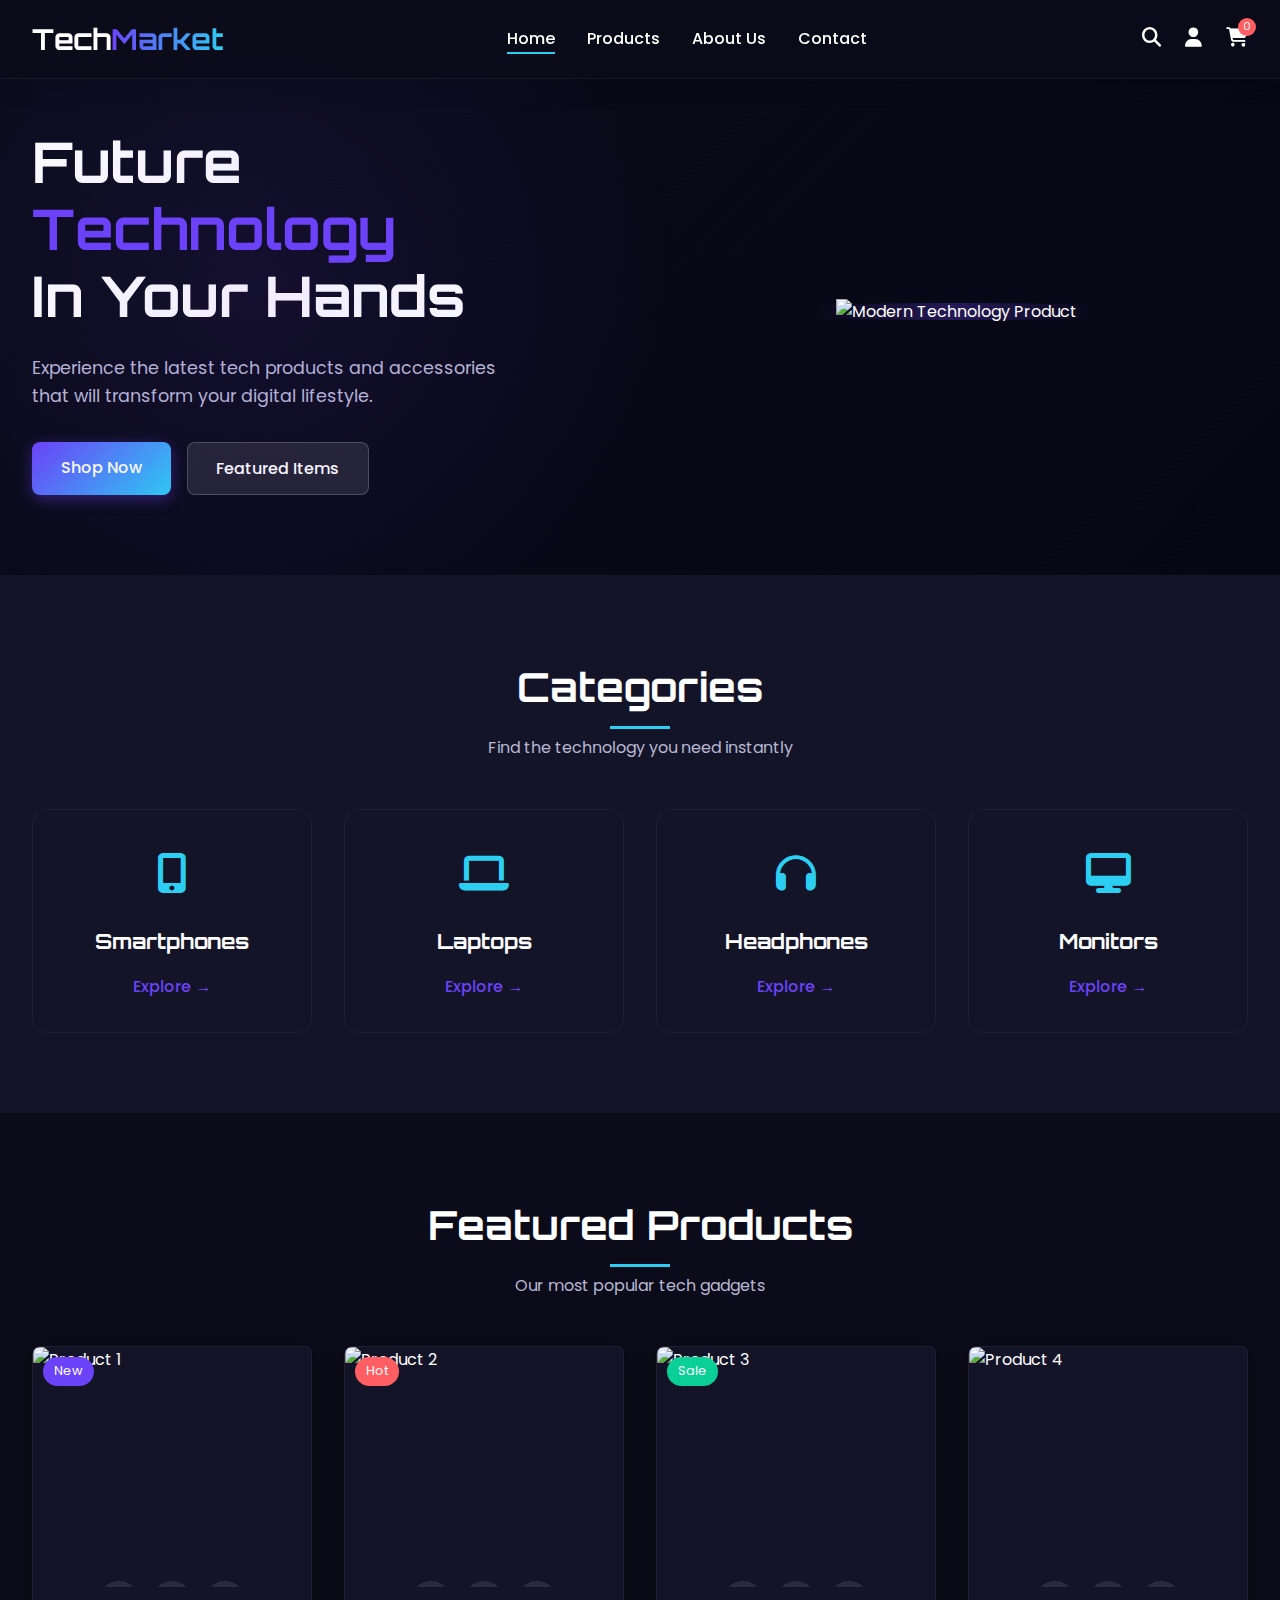
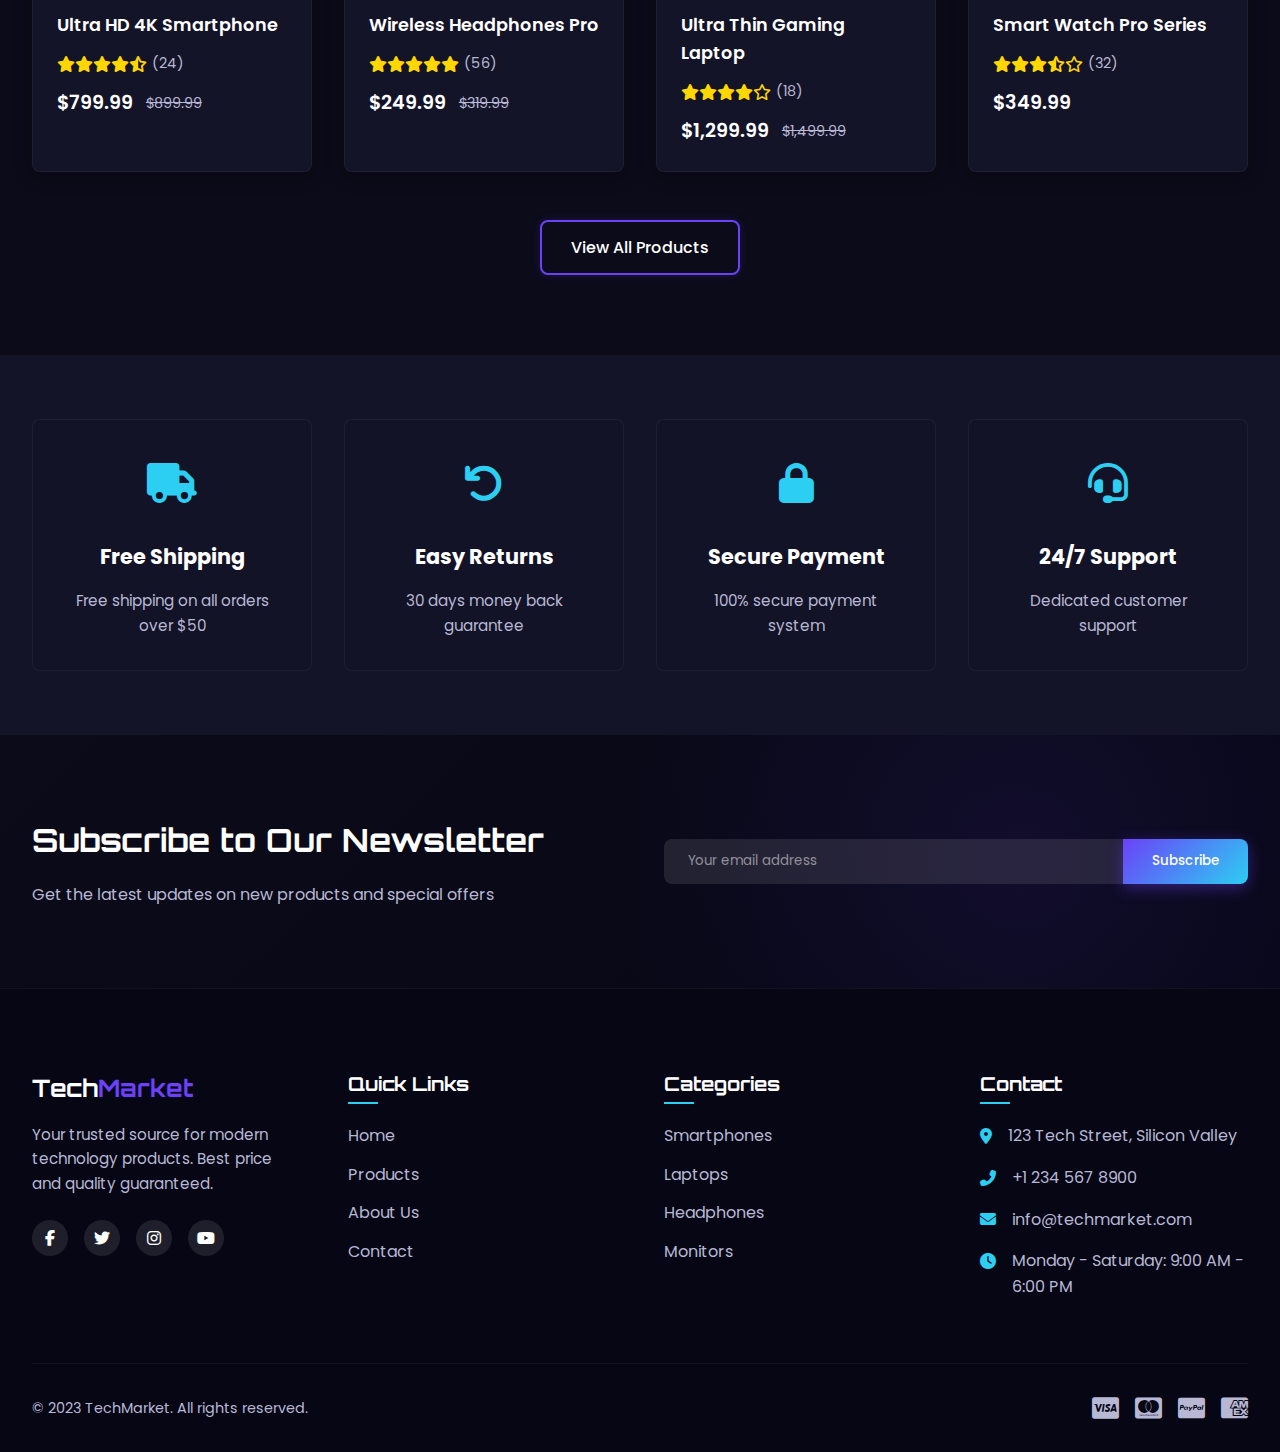
==== index.html @ dbf957cd "Initial commit" ====
<!DOCTYPE html>
<html lang="en">
<head>
    <meta charset="UTF-8">
    <meta name="viewport" content="width=device-width, initial-scale=1.0">
    <title>TechMarket - Modern Technology Shopping</title>
    <link rel="stylesheet" href="css/style.css">
    <link rel="stylesheet" href="css/responsive.css">
    <link rel="stylesheet" href="https://cdnjs.cloudflare.com/ajax/libs/font-awesome/6.4.0/css/all.min.css">
    <link rel="preconnect" href="https://fonts.googleapis.com">
    <link rel="preconnect" href="https://fonts.gstatic.com" crossorigin>
    <link href="https://fonts.googleapis.com/css2?family=Poppins:wght@300;400;500;600;700&family=Orbitron:wght@400;500;600;700&display=swap" rel="stylesheet">
</head>
<body>
    <!-- Overlay Navigation Menu -->
    <div id="overlay-nav" class="overlay-nav">
        <div class="overlay-content">
            <div class="close-btn" onclick="closeNav()">
                <i class="fas fa-times"></i>
            </div>
            <nav>
                <ul>
                    <li><a href="index.html" class="active">Home</a></li>
                    <li><a href="products.html">Products</a></li>
                    <li><a href="about.html">About Us</a></li>
                    <li><a href="contact.html">Contact</a></li>
                </ul>
            </nav>
        </div>
    </div>

    <!-- Header -->
    <header>
        <div class="container">
            <div class="header-wrapper">
                <div class="logo">
                    <a href="index.html">
                        <span class="logo-text">Tech<span class="highlight">Market</span></span>
                    </a>
                </div>
                
                <nav class="desktop-nav">
                    <ul>
                        <li><a href="index.html" class="active">Home</a></li>
                        <li><a href="products.html">Products</a></li>
                        <li><a href="about.html">About Us</a></li>
                        <li><a href="contact.html">Contact</a></li>
                    </ul>
                </nav>
                
                <div class="header-icons">
                    <div class="search-icon">
                        <i class="fas fa-search"></i>
                    </div>
                    <div class="user-icon">
                        <i class="fas fa-user"></i>
                    </div>
                    <div class="cart-icon">
                        <a href="cart.html">
                            <i class="fas fa-shopping-cart"></i>
                            <span class="cart-count">0</span>
                        </a>
                    </div>
                    <div class="menu-icon" onclick="openNav()">
                        <i class="fas fa-bars"></i>
                    </div>
                </div>
            </div>
        </div>
    </header>

    <!-- Hero Section -->
    <section class="hero">
        <div class="container">
            <div class="hero-content">
                <div class="hero-text">
                    <h1>Future <span class="highlight">Technology</span><br>In Your Hands</h1>
                    <p>Experience the latest tech products and accessories that will transform your digital lifestyle.</p>
                    <div class="hero-buttons">
                        <a href="products.html" class="btn btn-primary">Shop Now</a>
                        <a href="#featured" class="btn btn-secondary">Featured Items</a>
                    </div>
                </div>
                <div class="hero-image">
                    <div class="glow"></div>
                    <img src="images/hero-device.png" alt="Modern Technology Product">
                </div>
            </div>
        </div>
    </section>

    <!-- Categories Section -->
    <section class="categories">
        <div class="container">
            <div class="section-header">
                <h2>Categories</h2>
                <p>Find the technology you need instantly</p>
            </div>
            <div class="category-grid">
                <div class="category-card">
                    <div class="category-icon">
                        <i class="fas fa-mobile-alt"></i>
                    </div>
                    <h3>Smartphones</h3>
                    <a href="products.html?category=phones" class="category-link">Explore</a>
                </div>
                <div class="category-card">
                    <div class="category-icon">
                        <i class="fas fa-laptop"></i>
                    </div>
                    <h3>Laptops</h3>
                    <a href="products.html?category=laptops" class="category-link">Explore</a>
                </div>
                <div class="category-card">
                    <div class="category-icon">
                        <i class="fas fa-headphones"></i>
                    </div>
                    <h3>Headphones</h3>
                    <a href="products.html?category=headphones" class="category-link">Explore</a>
                </div>
                <div class="category-card">
                    <div class="category-icon">
                        <i class="fas fa-desktop"></i>
                    </div>
                    <h3>Monitors</h3>
                    <a href="products.html?category=monitors" class="category-link">Explore</a>
                </div>
            </div>
        </div>
    </section>

    <!-- Featured Products -->
    <section id="featured" class="featured-products">
        <div class="container">
            <div class="section-header">
                <h2>Featured Products</h2>
                <p>Our most popular tech gadgets</p>
            </div>
            <div class="product-grid">
                <div class="product-card">
                    <div class="product-badge">New</div>
                    <div class="product-image">
                        <img src="images/product1.jpg" alt="Product 1">
                        <div class="product-actions">
                            <button class="action-btn"><i class="fas fa-heart"></i></button>
                            <button class="action-btn"><i class="fas fa-shopping-cart"></i></button>
                            <button class="action-btn"><i class="fas fa-eye"></i></button>
                        </div>
                    </div>
                    <div class="product-info">
                        <h3 class="product-name">Ultra HD 4K Smartphone</h3>
                        <div class="product-rating">
                            <i class="fas fa-star"></i>
                            <i class="fas fa-star"></i>
                            <i class="fas fa-star"></i>
                            <i class="fas fa-star"></i>
                            <i class="fas fa-star-half-alt"></i>
                            <span>(24)</span>
                        </div>
                        <div class="product-price">
                            <span class="current-price">$799.99</span>
                            <span class="old-price">$899.99</span>
                        </div>
                    </div>
                </div>
                <div class="product-card">
                    <div class="product-badge hot">Hot</div>
                    <div class="product-image">
                        <img src="images/product2.jpg" alt="Product 2">
                        <div class="product-actions">
                            <button class="action-btn"><i class="fas fa-heart"></i></button>
                            <button class="action-btn"><i class="fas fa-shopping-cart"></i></button>
                            <button class="action-btn"><i class="fas fa-eye"></i></button>
                        </div>
                    </div>
                    <div class="product-info">
                        <h3 class="product-name">Wireless Headphones Pro</h3>
                        <div class="product-rating">
                            <i class="fas fa-star"></i>
                            <i class="fas fa-star"></i>
                            <i class="fas fa-star"></i>
                            <i class="fas fa-star"></i>
                            <i class="fas fa-star"></i>
                            <span>(56)</span>
                        </div>
                        <div class="product-price">
                            <span class="current-price">$249.99</span>
                            <span class="old-price">$319.99</span>
                        </div>
                    </div>
                </div>
                <div class="product-card">
                    <div class="product-badge sale">Sale</div>
                    <div class="product-image">
                        <img src="images/product3.jpg" alt="Product 3">
                        <div class="product-actions">
                            <button class="action-btn"><i class="fas fa-heart"></i></button>
                            <button class="action-btn"><i class="fas fa-shopping-cart"></i></button>
                            <button class="action-btn"><i class="fas fa-eye"></i></button>
                        </div>
                    </div>
                    <div class="product-info">
                        <h3 class="product-name">Ultra Thin Gaming Laptop</h3>
                        <div class="product-rating">
                            <i class="fas fa-star"></i>
                            <i class="fas fa-star"></i>
                            <i class="fas fa-star"></i>
                            <i class="fas fa-star"></i>
                            <i class="far fa-star"></i>
                            <span>(18)</span>
                        </div>
                        <div class="product-price">
                            <span class="current-price">$1,299.99</span>
                            <span class="old-price">$1,499.99</span>
                        </div>
                    </div>
                </div>
                <div class="product-card">
                    <div class="product-image">
                        <img src="images/product4.jpg" alt="Product 4">
                        <div class="product-actions">
                            <button class="action-btn"><i class="fas fa-heart"></i></button>
                            <button class="action-btn"><i class="fas fa-shopping-cart"></i></button>
                            <button class="action-btn"><i class="fas fa-eye"></i></button>
                        </div>
                    </div>
                    <div class="product-info">
                        <h3 class="product-name">Smart Watch Pro Series</h3>
                        <div class="product-rating">
                            <i class="fas fa-star"></i>
                            <i class="fas fa-star"></i>
                            <i class="fas fa-star"></i>
                            <i class="fas fa-star-half-alt"></i>
                            <i class="far fa-star"></i>
                            <span>(32)</span>
                        </div>
                        <div class="product-price">
                            <span class="current-price">$349.99</span>
                        </div>
                    </div>
                </div>
            </div>
            <div class="view-more">
                <a href="products.html" class="btn btn-outline">View All Products</a>
            </div>
        </div>
    </section>

    <!-- Features Section -->
    <section class="features">
        <div class="container">
            <div class="feature-grid">
                <div class="feature-card">
                    <div class="feature-icon">
                        <i class="fas fa-truck"></i>
                    </div>
                    <h3>Free Shipping</h3>
                    <p>Free shipping on all orders over $50</p>
                </div>
                <div class="feature-card">
                    <div class="feature-icon">
                        <i class="fas fa-undo"></i>
                    </div>
                    <h3>Easy Returns</h3>
                    <p>30 days money back guarantee</p>
                </div>
                <div class="feature-card">
                    <div class="feature-icon">
                        <i class="fas fa-lock"></i>
                    </div>
                    <h3>Secure Payment</h3>
                    <p>100% secure payment system</p>
                </div>
                <div class="feature-card">
                    <div class="feature-icon">
                        <i class="fas fa-headset"></i>
                    </div>
                    <h3>24/7 Support</h3>
                    <p>Dedicated customer support</p>
                </div>
            </div>
        </div>
    </section>

    <!-- Newsletter -->
    <section class="newsletter">
        <div class="container">
            <div class="newsletter-content">
                <div class="newsletter-text">
                    <h2>Subscribe to Our Newsletter</h2>
                    <p>Get the latest updates on new products and special offers</p>
                </div>
                <form class="newsletter-form">
                    <input type="email" placeholder="Your email address" required>
                    <button type="submit" class="btn btn-primary">Subscribe</button>
                </form>
            </div>
        </div>
    </section>

    <!-- Footer -->
    <footer>
        <div class="container">
            <div class="footer-content">
                <div class="footer-column">
                    <div class="footer-logo">
                        <span class="logo-text">Tech<span class="highlight">Market</span></span>
                    </div>
                    <p class="footer-desc">Your trusted source for modern technology products. Best price and quality guaranteed.</p>
                    <div class="social-links">
                        <a href="#" class="social-link"><i class="fab fa-facebook-f"></i></a>
                        <a href="#" class="social-link"><i class="fab fa-twitter"></i></a>
                        <a href="#" class="social-link"><i class="fab fa-instagram"></i></a>
                        <a href="#" class="social-link"><i class="fab fa-youtube"></i></a>
                    </div>
                </div>
                <div class="footer-column">
                    <h3>Quick Links</h3>
                    <ul class="footer-links">
                        <li><a href="index.html">Home</a></li>
                        <li><a href="products.html">Products</a></li>
                        <li><a href="about.html">About Us</a></li>
                        <li><a href="contact.html">Contact</a></li>
                    </ul>
                </div>
                <div class="footer-column">
                    <h3>Categories</h3>
                    <ul class="footer-links">
                        <li><a href="products.html?category=phones">Smartphones</a></li>
                        <li><a href="products.html?category=laptops">Laptops</a></li>
                        <li><a href="products.html?category=headphones">Headphones</a></li>
                        <li><a href="products.html?category=monitors">Monitors</a></li>
                    </ul>
                </div>
                <div class="footer-column">
                    <h3>Contact</h3>
                    <ul class="contact-info">
                        <li><i class="fas fa-map-marker-alt"></i> 123 Tech Street, Silicon Valley</li>
                        <li><i class="fas fa-phone-alt"></i> +1 234 567 8900</li>
                        <li><i class="fas fa-envelope"></i> info@techmarket.com</li>
                        <li><i class="fas fa-clock"></i> Monday - Saturday: 9:00 AM - 6:00 PM</li>
                    </ul>
                </div>
            </div>
            <div class="footer-bottom">
                <p>&copy; 2023 TechMarket. All rights reserved.</p>
                <div class="payment-methods">
                    <i class="fab fa-cc-visa"></i>
                    <i class="fab fa-cc-mastercard"></i>
                    <i class="fab fa-cc-paypal"></i>
                    <i class="fab fa-cc-amex"></i>
                </div>
            </div>
        </div>
    </footer>

    <script src="js/main.js"></script>
</body>
</html>
---- css/style.css ----
/* Base Styles */
:root {
    --primary-color: #6b42f8;
    --secondary-color: #2ccef2;
    --accent-color: #ff5e62;
    --text-color: #ffffff;
    --text-color-dark: #333333;
    --bg-dark: #0b0b19;
    --bg-darker: #060614;
    --bg-light: #141428;
    --box-shadow: 0 8px 30px rgba(0, 0, 0, 0.3);
    --transition: all 0.3s ease;
    --border-radius: 8px;
    --border-radius-lg: 16px;
    --glow-effect: 0 0 15px rgba(108, 66, 248, 0.5);
}

* {
    margin: 0;
    padding: 0;
    box-sizing: border-box;
}

body {
    font-family: 'Poppins', sans-serif;
    background-color: var(--bg-dark);
    color: var(--text-color);
    line-height: 1.6;
    overflow-x: hidden;
}

a {
    text-decoration: none;
    color: var(--text-color);
    transition: var(--transition);
}

ul {
    list-style: none;
}

.container {
    width: 100%;
    max-width: 1300px;
    margin: 0 auto;
    padding: 0 2rem;
}

.highlight {
    color: var(--primary-color);
}

/* Header Styles */
header {
    position: fixed;
    top: 0;
    left: 0;
    width: 100%;
    z-index: 1000;
    background: rgba(11, 11, 25, 0.8);
    /* backdrop-filter can cause issues in some browsers */
    /* backdrop-filter: blur(10px); */
    box-shadow: 0 4px 30px rgba(0, 0, 0, 0.1);
    border-bottom: 1px solid rgba(255, 255, 255, 0.05);
    padding: 1rem 0;
}

.header-wrapper {
    display: flex;
    justify-content: space-between;
    align-items: center;
}

.logo {
    font-size: 1.8rem;
    font-weight: 700;
    font-family: 'Orbitron', sans-serif;
}

.logo a {
    color: var(--text-color);
}

.logo .highlight {
    /* Fallback for browsers that don't support gradients */
    color: var(--primary-color);
}

/* Apply gradient for modern browsers */
@supports (background-clip: text) or (-webkit-background-clip: text) {
    .logo .highlight {
        background: linear-gradient(to right, var(--primary-color), var(--secondary-color));
        -webkit-background-clip: text;
        background-clip: text;
        -webkit-text-fill-color: transparent;
        color: transparent;
    }
}

.desktop-nav ul {
    display: flex;
}

.desktop-nav ul li {
    margin-left: 2rem;
}

.desktop-nav ul li a {
    position: relative;
    font-weight: 500;
}

.desktop-nav ul li a::after {
    content: '';
    position: absolute;
    width: 0;
    height: 2px;
    background: var(--secondary-color);
    bottom: -4px;
    left: 0;
    transition: var(--transition);
}

.desktop-nav ul li a:hover::after,
.desktop-nav ul li a.active::after {
    width: 100%;
}

.header-icons {
    display: flex;
    align-items: center;
}

.header-icons > div {
    margin-left: 1.5rem;
    cursor: pointer;
    position: relative;
}

.header-icons i {
    font-size: 1.2rem;
    transition: var(--transition);
}

.header-icons i:hover {
    color: var(--secondary-color);
}

.cart-count {
    position: absolute;
    top: -8px;
    right: -8px;
    background: var(--accent-color);
    color: white;
    font-size: 0.7rem;
    width: 18px;
    height: 18px;
    border-radius: 50%;
    display: flex;
    align-items: center;
    justify-content: center;
}

.menu-icon {
    display: none;
}

/* Overlay Navigation */
.overlay-nav {
    height: 0;
    width: 100%;
    position: fixed;
    z-index: 2000;
    top: 0;
    left: 0;
    background-color: rgba(6, 6, 20, 0.98);
    overflow-y: hidden;
    transition: 0.5s;
}

.overlay-content {
    position: relative;
    width: 100%;
    height: 100%;
    display: flex;
    align-items: center;
    justify-content: center;
}

.overlay-nav nav ul {
    text-align: center;
}

.overlay-nav nav ul li {
    margin: 1.5rem 0;
}

.overlay-nav nav ul li a {
    font-size: 1.8rem;
    font-weight: 500;
    padding: 0.5rem 1rem;
    border-radius: var(--border-radius);
    transition: var(--transition);
}

.overlay-nav nav ul li a:hover,
.overlay-nav nav ul li a.active {
    background: rgba(108, 66, 248, 0.1);
    color: var(--secondary-color);
}

.close-btn {
    position: absolute;
    top: 2rem;
    right: 2rem;
    font-size: 2rem;
    cursor: pointer;
}

/* Buttons */
.btn {
    display: inline-block;
    padding: 0.8rem 1.8rem;
    border-radius: var(--border-radius);
    font-weight: 500;
    text-align: center;
    cursor: pointer;
    transition: var(--transition);
    border: none;
    font-family: 'Poppins', sans-serif;
}

.btn-primary {
    background: linear-gradient(135deg, var(--primary-color), var(--secondary-color));
    color: var(--text-color);
    box-shadow: 0 4px 15px rgba(108, 66, 248, 0.4);
}

.btn-primary:hover {
    transform: translateY(-3px);
    box-shadow: 0 6px 20px rgba(108, 66, 248, 0.6);
}

.btn-secondary {
    background: rgba(255, 255, 255, 0.1);
    color: var(--text-color);
    border: 1px solid rgba(255, 255, 255, 0.2);
}

.btn-secondary:hover {
    background: rgba(255, 255, 255, 0.2);
}

/* Hero Section */
.hero {
    padding: 8rem 0 5rem;
    background: linear-gradient(135deg, var(--bg-dark), var(--bg-darker));
    position: relative;
    overflow: hidden;
}

.hero::before {
    content: '';
    position: absolute;
    top: 0;
    left: 0;
    width: 100%;
    height: 100%;
    background: radial-gradient(circle at 20% 50%, rgba(108, 66, 248, 0.1), transparent 40%);
}

.hero-content {
    display: flex;
    align-items: center;
    justify-content: space-between;
    gap: 3rem;
}

.hero-text {
    flex: 1;
}

.hero-text h1 {
    font-size: 3.5rem;
    margin-bottom: 1.5rem;
    font-weight: 700;
    line-height: 1.2;
    font-family: 'Orbitron', sans-serif;
}

.hero-text p {
    font-size: 1.1rem;
    color: #b8b8d4;
    margin-bottom: 2rem;
    max-width: 500px;
}

.hero-buttons {
    display: flex;
    gap: 1rem;
}

.hero-image {
    flex: 1;
    position: relative;
    display: flex;
    justify-content: center;
    align-items: center;
}

.glow {
    position: absolute;
    width: 70%;
    height: 70%;
    background: radial-gradient(circle, rgba(108, 66, 248, 0.3), transparent 70%);
    border-radius: 50%;
    z-index: 0;
}

.hero-image img {
    max-width: 90%;
    position: relative;
    z-index: 1;
    animation: float 4s ease-in-out infinite;
}

@keyframes float {
    0% {
        transform: translateY(0px);
    }
    50% {
        transform: translateY(-15px);
    }
    100% {
        transform: translateY(0px);
    }
}

/* Section Header */
.section-header {
    text-align: center;
    margin-bottom: 3rem;
}

.section-header h2 {
    font-size: 2.5rem;
    position: relative;
    display: inline-block;
    font-family: 'Orbitron', sans-serif;
}

.section-header h2::after {
    content: '';
    position: absolute;
    width: 60px;
    height: 3px;
    background: var(--secondary-color);
    bottom: -10px;
    left: 50%;
    transform: translateX(-50%);
}

.section-header p {
    color: #b8b8d4;
    margin-top: 1rem;
}

/* Categories Section */
.categories {
    padding: 5rem 0;
    background: var(--bg-light);
}

.category-grid {
    display: grid;
    grid-template-columns: repeat(auto-fit, minmax(250px, 1fr));
    gap: 2rem;
}

.category-card {
    background: rgba(20, 20, 40, 0.5);
    border-radius: var(--border-radius-lg);
    padding: 2rem;
    text-align: center;
    transition: var(--transition);
    border: 1px solid rgba(255, 255, 255, 0.05);
    position: relative;
    overflow: hidden;
}

.category-card::before {
    content: '';
    position: absolute;
    top: 0;
    left: 0;
    width: 100%;
    height: 100%;
    background: linear-gradient(45deg, rgba(108, 66, 248, 0.1), rgba(44, 206, 242, 0.1));
    z-index: -1;
    transform: scale(0.9);
    opacity: 0;
    transition: var(--transition);
    border-radius: var(--border-radius-lg);
}

.category-card:hover {
    transform: translateY(-10px);
    box-shadow: var(--box-shadow);
}

.category-card:hover::before {
    transform: scale(1);
    opacity: 1;
}

.category-icon {
    font-size: 2.5rem;
    margin-bottom: 1.2rem;
    color: var(--secondary-color);
}

.category-card h3 {
    font-size: 1.3rem;
    margin-bottom: 1rem;
    font-family: 'Orbitron', sans-serif;
}

.category-link {
    display: inline-block;
    color: var(--primary-color);
    font-weight: 500;
    position: relative;
}

.category-link::after {
    content: '→';
    margin-left: 5px;
    transition: var(--transition);
}

.category-link:hover::after {
    margin-left: 10px;
}

/* Featured Products */
.featured-products {
    padding: 5rem 0;
    background: var(--bg-dark);
}

.product-grid {
    display: grid;
    grid-template-columns: repeat(auto-fill, minmax(280px, 1fr));
    gap: 2rem;
}

.product-card {
    background: var(--bg-light);
    border-radius: var(--border-radius);
    overflow: hidden;
    transition: var(--transition);
    position: relative;
    box-shadow: 0 4px 20px rgba(0, 0, 0, 0.2);
    border: 1px solid rgba(255, 255, 255, 0.05);
}

.product-card:hover {
    transform: translateY(-10px);
    box-shadow: var(--box-shadow);
}

.product-badge {
    position: absolute;
    top: 10px;
    left: 10px;
    background: var(--primary-color);
    color: white;
    padding: 0.25rem 0.7rem;
    font-size: 0.8rem;
    border-radius: 20px;
    z-index: 2;
}

.product-badge.hot {
    background: #ff5e62;
}

.product-badge.sale {
    background: #0acf97;
}

.product-image {
    position: relative;
    height: 240px;
    overflow: hidden;
}

.product-image img {
    width: 100%;
    height: 100%;
    object-fit: cover;
    transition: transform 0.6s ease;
}

.product-card:hover .product-image img {
    transform: scale(1.05);
}

.product-actions {
    position: absolute;
    bottom: -50px;
    left: 0;
    width: 100%;
    display: flex;
    justify-content: center;
    gap: 0.8rem;
    padding: 1rem 0;
    background: rgba(20, 20, 40, 0.9);
    transition: bottom 0.3s ease;
}

.product-card:hover .product-actions {
    bottom: 0;
}

.action-btn {
    background: rgba(255, 255, 255, 0.1);
    border: none;
    width: 40px;
    height: 40px;
    border-radius: 50%;
    display: flex;
    align-items: center;
    justify-content: center;
    color: white;
    cursor: pointer;
    transition: var(--transition);
}

.action-btn:hover {
    background: var(--primary-color);
    color: white;
}

.product-info {
    padding: 1.5rem;
}

.product-name {
    font-size: 1.1rem;
    font-weight: 600;
    margin-bottom: 0.8rem;
    color: white;
}

.product-rating {
    display: flex;
    align-items: center;
    margin-bottom: 0.8rem;
    color: #FFD700;
}

.product-rating span {
    margin-left: 5px;
    color: #b8b8d4;
    font-size: 0.9rem;
}

.product-price {
    display: flex;
    align-items: center;
    gap: 0.8rem;
}

.current-price {
    font-size: 1.2rem;
    font-weight: 600;
    color: white;
}

.old-price {
    font-size: 0.9rem;
    color: #b8b8d4;
    text-decoration: line-through;
}

.view-more {
    text-align: center;
    margin-top: 3rem;
}

.btn-outline {
    background: transparent;
    color: var(--text-color);
    border: 2px solid var(--primary-color);
    box-shadow: 0 0 10px rgba(108, 66, 248, 0.2);
}

.btn-outline:hover {
    background: var(--primary-color);
    color: white;
    box-shadow: 0 0 15px rgba(108, 66, 248, 0.5);
}

/* Features Section */
.features {
    padding: 4rem 0;
    background-color: var(--bg-light);
}

.feature-grid {
    display: grid;
    grid-template-columns: repeat(auto-fit, minmax(250px, 1fr));
    gap: 2rem;
}

.feature-card {
    text-align: center;
    padding: 2rem;
    border-radius: var(--border-radius);
    background: rgba(20, 20, 40, 0.3);
    border: 1px solid rgba(255, 255, 255, 0.05);
    transition: var(--transition);
}

.feature-card:hover {
    transform: translateY(-5px);
    box-shadow: var(--box-shadow);
}

.feature-icon {
    margin-bottom: 1.5rem;
    font-size: 2.5rem;
    color: var(--secondary-color);
}

.feature-card h3 {
    margin-bottom: 1rem;
    font-size: 1.3rem;
}

.feature-card p {
    color: #b8b8d4;
    font-size: 0.95rem;
}

/* Newsletter */
.newsletter {
    padding: 5rem 0;
    background: linear-gradient(135deg, var(--bg-dark), var(--bg-darker));
    position: relative;
}

.newsletter::before {
    content: '';
    position: absolute;
    top: 0;
    left: 0;
    width: 100%;
    height: 100%;
    background: radial-gradient(circle at 80% 50%, rgba(108, 66, 248, 0.1), transparent 40%);
}

.newsletter-content {
    display: flex;
    align-items: center;
    justify-content: space-between;
    gap: 3rem;
    flex-wrap: wrap;
    position: relative;
}

.newsletter-text {
    flex: 1;
    min-width: 300px;
}

.newsletter-text h2 {
    font-size: 2rem;
    margin-bottom: 1rem;
    font-family: 'Orbitron', sans-serif;
}

.newsletter-text p {
    color: #b8b8d4;
}

.newsletter-form {
    display: flex;
    flex: 1;
    min-width: 300px;
}

.newsletter-form input {
    flex: 1;
    padding: 0.8rem 1.5rem;
    border: none;
    background: rgba(255, 255, 255, 0.1);
    color: white;
    border-radius: var(--border-radius) 0 0 var(--border-radius);
    font-family: 'Poppins', sans-serif;
}

.newsletter-form input::placeholder {
    color: rgba(255, 255, 255, 0.5);
}

.newsletter-form button {
    border-radius: 0 var(--border-radius) var(--border-radius) 0;
}

/* Footer */
footer {
    background-color: var(--bg-darker);
    padding: 5rem 0 2rem;
    border-top: 1px solid rgba(255, 255, 255, 0.05);
}

.footer-content {
    display: grid;
    grid-template-columns: repeat(auto-fit, minmax(200px, 1fr));
    gap: 3rem;
    margin-bottom: 3rem;
}

.footer-column h3 {
    font-size: 1.2rem;
    margin-bottom: 1.5rem;
    font-family: 'Orbitron', sans-serif;
    position: relative;
    display: inline-block;
}

.footer-column h3::after {
    content: '';
    position: absolute;
    width: 30px;
    height: 2px;
    background: var(--secondary-color);
    bottom: -5px;
    left: 0;
}

.footer-logo {
    font-size: 1.5rem;
    font-weight: 700;
    font-family: 'Orbitron', sans-serif;
    margin-bottom: 1rem;
}

.footer-desc {
    color: #b8b8d4;
    margin-bottom: 1.5rem;
    font-size: 0.95rem;
}

.social-links {
    display: flex;
    gap: 1rem;
}

.social-link {
    width: 36px;
    height: 36px;
    border-radius: 50%;
    background: rgba(255, 255, 255, 0.1);
    display: flex;
    align-items: center;
    justify-content: center;
    transition: var(--transition);
}

.social-link:hover {
    background: var(--primary-color);
    transform: translateY(-3px);
}

.footer-links li:not(:last-child) {
    margin-bottom: 0.8rem;
}

.footer-links a {
    color: #b8b8d4;
    transition: var(--transition);
}

.footer-links a:hover {
    color: var(--secondary-color);
    padding-left: 5px;
}

.contact-info li {
    display: flex;
    align-items: flex-start;
    gap: 1rem;
    color: #b8b8d4;
    margin-bottom: 1rem;
}

.contact-info i {
    color: var(--secondary-color);
    margin-top: 0.3rem;
}

.footer-bottom {
    display: flex;
    justify-content: space-between;
    align-items: center;
    padding-top: 2rem;
    border-top: 1px solid rgba(255, 255, 255, 0.05);
    color: #b8b8d4;
    font-size: 0.9rem;
}

.payment-methods {
    display: flex;
    gap: 1rem;
    font-size: 1.5rem;
}
---- css/responsive.css ----
/* Responsive Styles */

/* Large Screens (less than 1200px) */
@media screen and (max-width: 1200px) {
    .hero-text h1 {
        font-size: 3rem;
    }
}

/* Medium Screens (less than 992px) */
@media screen and (max-width: 992px) {
    .desktop-nav {
        display: none;
    }
    
    .menu-icon {
        display: block;
    }
    
    .hero-content {
        flex-direction: column;
        text-align: center;
    }
    
    .hero-text p {
        margin-left: auto;
        margin-right: auto;
    }
    
    .hero-buttons {
        justify-content: center;
    }
    
    .hero-image {
        margin-top: 2rem;
    }
    
    .newsletter-content {
        flex-direction: column;
        text-align: center;
    }
    
    .newsletter-text h2::after {
        left: 50%;
        transform: translateX(-50%);
    }
}

/* Small Screens (less than 768px) */
@media screen and (max-width: 768px) {
    .hero-text h1 {
        font-size: 2.5rem;
    }
    
    .section-header h2 {
        font-size: 2rem;
    }
    
    .footer-bottom {
        flex-direction: column;
        gap: 1rem;
        text-align: center;
    }
}

/* Extra Small Screens (less than 576px) */
@media screen and (max-width: 576px) {
    .hero-text h1 {
        font-size: 2rem;
    }
    
    .section-header h2 {
        font-size: 1.8rem;
    }
    
    .newsletter-form {
        flex-direction: column;
    }
    
    .newsletter-form input {
        border-radius: var(--border-radius);
        margin-bottom: 1rem;
    }
    
    .newsletter-form button {
        border-radius: var(--border-radius);
        width: 100%;
    }
    
    .product-grid {
        grid-template-columns: 1fr;
    }
}
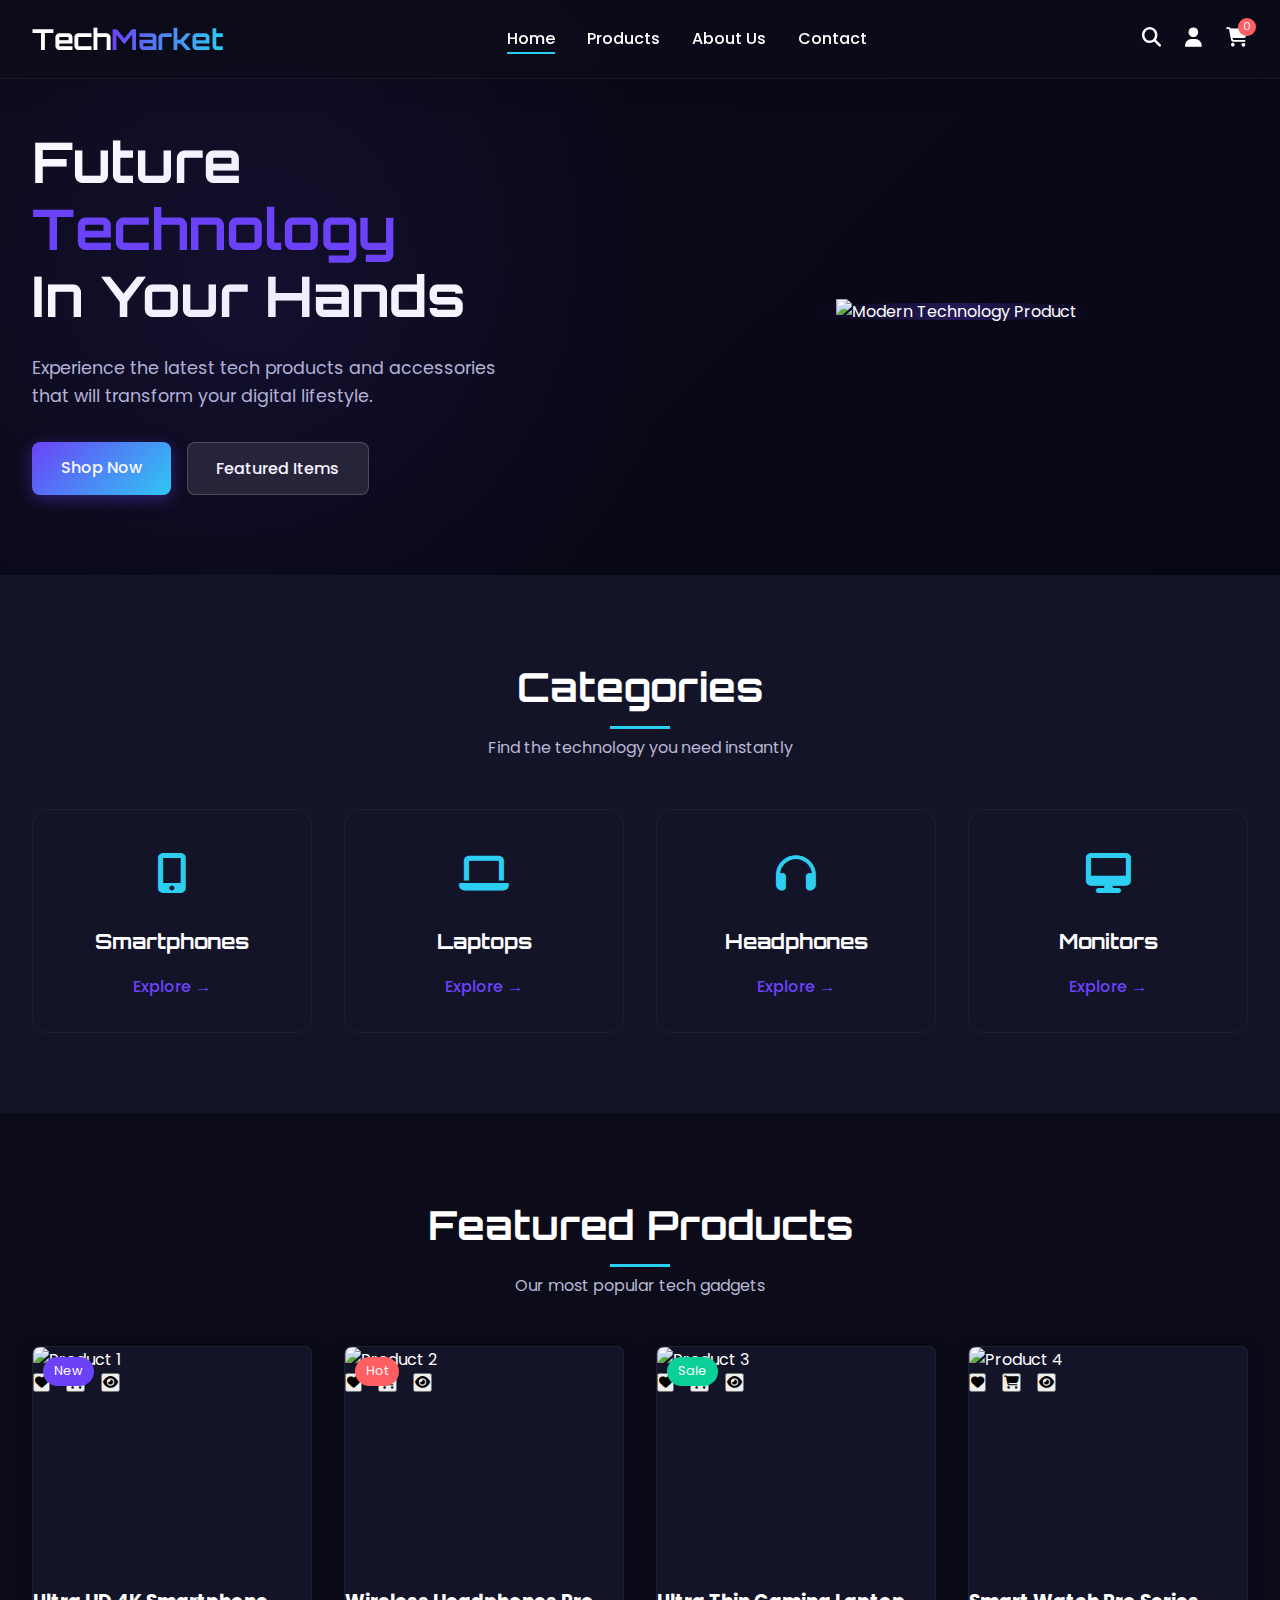
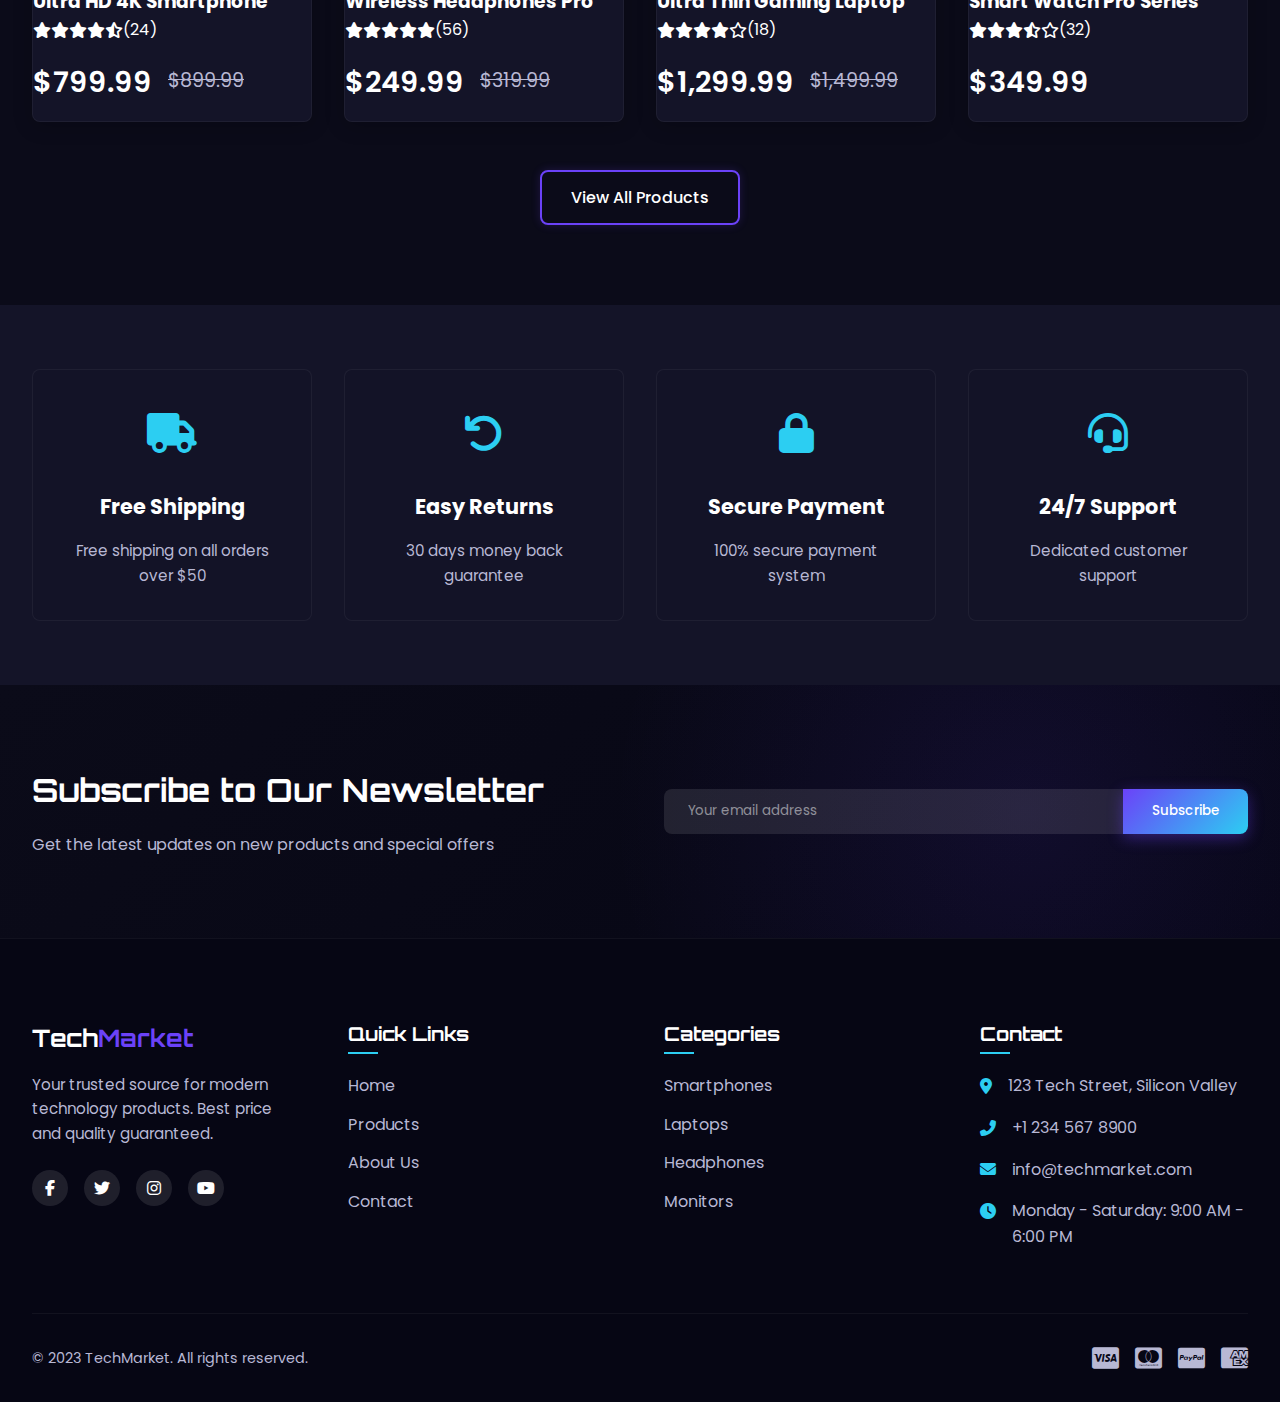
==== commit 2128590e: "last updates" ====
--- a/index.html
+++ b/index.html
@@ -138,30 +138,32 @@
             </div>
             <div class="product-grid">
                 <div class="product-card">
-                    <div class="product-badge">New</div>
-                    <div class="product-image">
-                        <img src="images/product1.jpg" alt="Product 1">
-                        <div class="product-actions">
-                            <button class="action-btn"><i class="fas fa-heart"></i></button>
-                            <button class="action-btn"><i class="fas fa-shopping-cart"></i></button>
-                            <button class="action-btn"><i class="fas fa-eye"></i></button>
-                        </div>
-                    </div>
-                    <div class="product-info">
-                        <h3 class="product-name">Ultra HD 4K Smartphone</h3>
-                        <div class="product-rating">
-                            <i class="fas fa-star"></i>
-                            <i class="fas fa-star"></i>
-                            <i class="fas fa-star"></i>
-                            <i class="fas fa-star"></i>
-                            <i class="fas fa-star-half-alt"></i>
-                            <span>(24)</span>
-                        </div>
-                        <div class="product-price">
-                            <span class="current-price">$799.99</span>
-                            <span class="old-price">$899.99</span>
-                        </div>
-                    </div>
+                    <a href="product-detail.html" class="product-link">
+                        <div class="product-badge">New</div>
+                        <div class="product-image">
+                            <img src="images/product1.jpg" alt="Product 1">
+                            <div class="product-actions">
+                                <button class="action-btn"><i class="fas fa-heart"></i></button>
+                                <button class="action-btn"><i class="fas fa-shopping-cart"></i></button>
+                                <button class="action-btn"><i class="fas fa-eye"></i></button>
+                            </div>
+                        </div>
+                        <div class="product-info">
+                            <h3 class="product-name">Ultra HD 4K Smartphone</h3>
+                            <div class="product-rating">
+                                <i class="fas fa-star"></i>
+                                <i class="fas fa-star"></i>
+                                <i class="fas fa-star"></i>
+                                <i class="fas fa-star"></i>
+                                <i class="fas fa-star-half-alt"></i>
+                                <span>(24)</span>
+                            </div>
+                            <div class="product-price">
+                                <span class="current-price">$799.99</span>
+                                <span class="old-price">$899.99</span>
+                            </div>
+                        </div>
+                    </a>
                 </div>
                 <div class="product-card">
                     <div class="product-badge hot">Hot</div>
--- a/css/style.css
+++ b/css/style.css
@@ -507,81 +507,187 @@
 }
 
 .product-actions {
-    position: absolute;
-    bottom: -50px;
-    left: 0;
-    width: 100%;
-    display: flex;
-    justify-content: center;
-    gap: 0.8rem;
-    padding: 1rem 0;
-    background: rgba(20, 20, 40, 0.9);
-    transition: bottom 0.3s ease;
-}
-
-.product-card:hover .product-actions {
-    bottom: 0;
-}
-
-.action-btn {
+    display: flex;
+    gap: 1rem;
+    margin-bottom: 2rem;
+}
+
+.add-to-cart {
+    flex: 2;
+}
+
+.buy-now {
+    flex: 1;
+}
+
+.wishlist-btn {
+    width: 40px;
+    height: 40px;
     background: rgba(255, 255, 255, 0.1);
     border: none;
-    width: 40px;
-    height: 40px;
-    border-radius: 50%;
+    border-radius: var(--border-radius);
+    color: white;
     display: flex;
     align-items: center;
     justify-content: center;
-    color: white;
     cursor: pointer;
     transition: var(--transition);
 }
 
-.action-btn:hover {
+.wishlist-btn:hover {
+    background: var(--accent-color);
+    color: white;
+}
+
+.wishlist-btn i.fas {
+    color: var(--accent-color);
+}
+
+.product-meta {
+    margin-bottom: 1.5rem;
+    font-size: 0.9rem;
+}
+
+.meta-item {
+    display: flex;
+    margin-bottom: 0.5rem;
+}
+
+.meta-label {
+    color: #b8b8d4;
+    width: 100px;
+}
+
+.meta-value a {
+    color: var(--secondary-color);
+}
+
+.meta-value a:hover {
+    text-decoration: underline;
+}
+
+.product-share {
+    display: flex;
+    align-items: center;
+    gap: 1rem;
+    margin-top: 2rem;
+    padding-top: 2rem;
+    border-top: 1px solid rgba(255, 255, 255, 0.1);
+}
+
+.product-share span {
+    color: #b8b8d4;
+}
+
+.share-links {
+    display: flex;
+    gap: 0.8rem;
+}
+
+.share-link {
+    width: 32px;
+    height: 32px;
+    border-radius: 50%;
+    background: rgba(255, 255, 255, 0.1);
+    display: flex;
+    align-items: center;
+    justify-content: center;
+    transition: var(--transition);
+}
+
+.share-link:hover {
     background: var(--primary-color);
+    transform: translateY(-3px);
+}
+
+/* Product Info */
+.product-info {
+    flex: 1;
+    min-width: 0;
+}
+
+.product-badges {
+    display: flex;
+    gap: 0.5rem;
+    margin-bottom: 1rem;
+}
+
+.badge {
+    padding: 0.3rem 0.8rem;
+    border-radius: 20px;
+    font-size: 0.8rem;
+    font-weight: 500;
+}
+
+.badge.new {
+    background-color: var(--primary-color);
     color: white;
 }
 
-.product-info {
-    padding: 1.5rem;
-}
-
-.product-name {
-    font-size: 1.1rem;
+.badge.sale {
+    background-color: var(--accent-color);
+    color: white;
+}
+
+.product-title {
+    font-size: 2.2rem;
+    margin-bottom: 1rem;
+    font-family: 'Orbitron', sans-serif;
+}
+
+.product-rating {
+    display: flex;
+    align-items: center;
+    margin-bottom: 1rem;
+}
+
+.stars {
+    color: #FFD700;
+    margin-right: 0.5rem;
+}
+
+.rating-count {
+    color: #b8b8d4;
+    font-size: 0.9rem;
+}
+
+.product-price {
+    display: flex;
+    align-items: center;
+    gap: 1rem;
+    margin-bottom: 1rem;
+}
+
+.current-price {
+    font-size: 1.8rem;
     font-weight: 600;
-    margin-bottom: 0.8rem;
-    color: white;
-}
-
-.product-rating {
-    display: flex;
-    align-items: center;
-    margin-bottom: 0.8rem;
-    color: #FFD700;
-}
-
-.product-rating span {
-    margin-left: 5px;
-    color: #b8b8d4;
-    font-size: 0.9rem;
-}
-
-.product-price {
-    display: flex;
-    align-items: center;
-    gap: 0.8rem;
-}
-
-.current-price {
+}
+
+.old-price {
     font-size: 1.2rem;
-    font-weight: 600;
-    color: white;
-}
-
-.old-price {
-    font-size: 0.9rem;
     color: #b8b8d4;
     text-decoration: line-through;
+}
+
+.product-availability {
+    margin-bottom: 1.5rem;
+    font-size: 0.95rem;
+}
+
+.product-availability.in-stock {
+    color: #0acf97;
+}
+
+.product-availability.out-of-stock {
+    color: #fa5c7c;
+}
+
+.product-short-desc {
+    margin-bottom: 2rem;
+    color: #b8b8d4;
+    line-height: 1.7;
+    border-bottom: 1px solid rgba(255, 255, 255, 0.1);
+    padding-bottom: 2rem;
 }
 
 .view-more {
@@ -817,3 +923,830 @@
     gap: 1rem;
     font-size: 1.5rem;
 }
+
+/* Page Title */
+.page-title {
+    background: var(--bg-darker);
+    padding: 6rem 0 2rem;
+    text-align: center;
+}
+
+.page-title h1 {
+    font-size: 2.5rem;
+    margin-bottom: 0.5rem;
+    font-family: 'Orbitron', sans-serif;
+}
+
+.breadcrumb {
+    display: flex;
+    justify-content: center;
+    align-items: center;
+    color: #b8b8d4;
+}
+
+.breadcrumb a {
+    color: #b8b8d4;
+}
+
+.breadcrumb a:hover {
+    color: var(--secondary-color);
+}
+
+.breadcrumb .separator {
+    margin: 0 0.5rem;
+}
+
+.breadcrumb .current {
+    color: var(--secondary-color);
+}
+
+/* Products Section */
+.products-section {
+    padding: 4rem 0;
+    background-color: var(--bg-dark);
+}
+
+.products-layout {
+    display: flex;
+    gap: 2rem;
+}
+
+/* Filter Sidebar */
+.filter-sidebar {
+    width: 280px;
+    flex-shrink: 0;
+    background: var(--bg-light);
+    border-radius: var(--border-radius);
+    padding: 1.5rem;
+    position: sticky;
+    top: 90px;
+    height: fit-content;
+}
+
+.sidebar-header {
+    display: flex;
+    justify-content: space-between;
+    align-items: center;
+    margin-bottom: 1.5rem;
+}
+
+.sidebar-header h3 {
+    font-size: 1.3rem;
+    font-family: 'Orbitron', sans-serif;
+}
+
+.filter-clear-btn {
+    background: none;
+    border: none;
+    color: var(--secondary-color);
+    cursor: pointer;
+    font-size: 0.9rem;
+}
+
+.filter-clear-btn:hover {
+    text-decoration: underline;
+}
+
+.filter-group {
+    margin-bottom: 1.5rem;
+    padding-bottom: 1.5rem;
+    border-bottom: 1px solid rgba(255, 255, 255, 0.05);
+}
+
+.filter-group:last-child {
+    border-bottom: none;
+    margin-bottom: 0;
+    padding-bottom: 0;
+}
+
+.filter-group h4 {
+    font-size: 1rem;
+    margin-bottom: 1rem;
+    font-family: 'Orbitron', sans-serif;
+}
+
+.filter-options {
+    display: flex;
+    flex-direction: column;
+    gap: 0.8rem;
+}
+
+.filter-option {
+    display: flex;
+    align-items: center;
+}
+
+.filter-option input[type="checkbox"],
+.filter-option input[type="radio"] {
+    margin-right: 0.8rem;
+    accent-color: var(--primary-color);
+}
+
+.price-inputs {
+    display: flex;
+    align-items: center;
+    margin-bottom: 1rem;
+}
+
+.price-input {
+    display: flex;
+    align-items: center;
+    background: rgba(255, 255, 255, 0.1);
+    border-radius: 4px;
+    padding: 0.5rem;
+}
+
+.price-input span {
+    color: #b8b8d4;
+    margin-right: 0.3rem;
+}
+
+.price-input input {
+    width: 60px;
+    background: none;
+    border: none;
+    color: white;
+}
+
+.price-separator {
+    margin: 0 0.5rem;
+    color: #b8b8d4;
+}
+
+.btn-small {
+    padding: 0.5rem 1rem;
+    font-size: 0.9rem;
+}
+
+.rating-filter .filter-option {
+    margin-bottom: 0.5rem;
+}
+
+.rating-filter i {
+    color: #FFD700;
+    font-size: 0.9rem;
+}
+
+/* Products Content */
+.products-content {
+    flex: 1;
+}
+
+.products-header {
+    display: flex;
+    justify-content: space-between;
+    align-items: center;
+    margin-bottom: 2rem;
+}
+
+.products-count {
+    color: #b8b8d4;
+}
+
+.products-count span {
+    color: var(--text-color);
+    font-weight: 600;
+}
+
+.products-sort {
+    display: flex;
+    align-items: center;
+    gap: 0.8rem;
+}
+
+.products-sort label {
+    color: #b8b8d4;
+}
+
+.products-sort select {
+    background: var(--bg-light);
+    border: 1px solid rgba(255, 255, 255, 0.1);
+    color: white;
+    padding: 0.5rem 1rem;
+    border-radius: var(--border-radius);
+    font-family: 'Poppins', sans-serif;
+    cursor: pointer;
+}
+
+/* Pagination */
+.pagination {
+    display: flex;
+    justify-content: center;
+    margin-top: 3rem;
+    gap: 0.5rem;
+}
+
+.pagination-btn {
+    width: 40px;
+    height: 40px;
+    border-radius: 50%;
+    background: var(--bg-light);
+    border: 1px solid rgba(255, 255, 255, 0.1);
+    color: var(--text-color);
+    display: flex;
+    align-items: center;
+    justify-content: center;
+    cursor: pointer;
+    transition: var(--transition);
+}
+
+.pagination-btn:hover {
+    background: rgba(108, 66, 248, 0.1);
+    border-color: var(--primary-color);
+}
+
+.pagination-btn.active {
+    background: var(--primary-color);
+    border-color: var(--primary-color);
+}
+
+.pagination-btn.next {
+    font-size: 0.8rem;
+}
+
+/* Product Detail Styles */
+.product-detail {
+    padding: 4rem 0;
+    background-color: var(--bg-dark);
+}
+
+.product-detail-layout {
+    display: flex;
+    gap: 3rem;
+    margin-bottom: 3rem;
+}
+
+/* Product Images */
+.product-images {
+    flex: 1;
+    min-width: 0;
+}
+
+.main-image {
+    position: relative;
+    width: 100%;
+    height: 450px;
+    background: var(--bg-light);
+    border-radius: var(--border-radius);
+    overflow: hidden;
+    margin-bottom: 1rem;
+}
+
+.main-image img {
+    width: 100%;
+    height: 100%;
+    object-fit: cover;
+    display: block;
+}
+
+.image-overlay {
+    position: absolute;
+    top: 0;
+    left: 0;
+    width: 100%;
+    height: 100%;
+    background: rgba(0, 0, 0, 0.2);
+    opacity: 0;
+    transition: opacity 0.3s;
+    display: flex;
+    justify-content: center;
+    align-items: center;
+}
+
+.main-image:hover .image-overlay {
+    opacity: 1;
+}
+
+.zoom-icon {
+    width: 50px;
+    height: 50px;
+    background: rgba(255, 255, 255, 0.9);
+    border-radius: 50%;
+    display: flex;
+    align-items: center;
+    justify-content: center;
+    cursor: pointer;
+    color: var(--bg-dark);
+    transition: transform 0.3s;
+}
+
+.zoom-icon:hover {
+    transform: scale(1.1);
+}
+
+.thumbnail-images {
+    display: flex;
+    gap: 0.5rem;
+}
+
+.thumbnail {
+    width: 80px;
+    height: 80px;
+    border-radius: var(--border-radius);
+    overflow: hidden;
+    cursor: pointer;
+    opacity: 0.7;
+    transition: all 0.3s;
+    border: 2px solid transparent;
+}
+
+.thumbnail.active {
+    opacity: 1;
+    border-color: var(--primary-color);
+}
+
+.thumbnail:hover {
+    opacity: 1;
+}
+
+.thumbnail img {
+    width: 100%;
+    height: 100%;
+    object-fit: cover;
+}
+
+/* Product Options (colors, storage, quantity) */
+.product-colors,
+.product-storage,
+.product-quantity {
+    margin-bottom: 1.5rem;
+}
+
+.product-colors h3,
+.product-storage h3,
+.product-quantity h3 {
+    font-size: 1rem;
+    margin-bottom: 0.8rem;
+    font-weight: 500;
+}
+
+.color-options {
+    display: flex;
+    gap: 0.8rem;
+}
+
+.color-option {
+    width: 30px;
+    height: 30px;
+    border-radius: 50%;
+    cursor: pointer;
+    position: relative;
+    border: 2px solid transparent;
+    transition: transform 0.3s;
+}
+
+.color-option.active {
+    border-color: var(--secondary-color);
+}
+
+.color-option:hover {
+    transform: scale(1.1);
+}
+
+.color-option i {
+    position: absolute;
+    top: 50%;
+    left: 50%;
+    transform: translate(-50%, -50%);
+    color: white;
+    font-size: 0.8rem;
+    opacity: 0;
+}
+
+.color-option.active i {
+    opacity: 1;
+}
+
+.storage-options {
+    display: flex;
+    gap: 0.8rem;
+}
+
+.storage-option {
+    padding: 0.5rem 1rem;
+    border: 1px solid rgba(255, 255, 255, 0.2);
+    border-radius: var(--border-radius);
+    cursor: pointer;
+    transition: all 0.3s;
+}
+
+.storage-option.active {
+    background-color: var(--primary-color);
+    border-color: var(--primary-color);
+}
+
+.storage-option:hover:not(.active) {
+    border-color: var(--secondary-color);
+}
+
+.quantity-selector {
+    display: flex;
+    align-items: center;
+    max-width: 150px;
+}
+
+.quantity-btn {
+    width: 35px;
+    height: 35px;
+    border: none;
+    background: var(--bg-light);
+    color: white;
+    display: flex;
+    align-items: center;
+    justify-content: center;
+    cursor: pointer;
+    transition: background 0.3s;
+}
+
+.quantity-btn.minus {
+    border-radius: var(--border-radius) 0 0 var(--border-radius);
+}
+
+.quantity-btn.plus {
+    border-radius: 0 var(--border-radius) var(--border-radius) 0;
+}
+
+.quantity-btn:hover {
+    background: var(--primary-color);
+}
+
+#quantity {
+    width: 50px;
+    height: 35px;
+    border: none;
+    background: rgba(255, 255, 255, 0.1);
+    color: white;
+    text-align: center;
+    font-family: 'Poppins', sans-serif;
+}
+
+#quantity::-webkit-inner-spin-button,
+#quantity::-webkit-outer-spin-button {
+    -webkit-appearance: none;
+    margin: 0;
+}
+
+/* Product Tabs */
+.product-tabs {
+    margin-bottom: 3rem;
+}
+
+.tabs-header {
+    display: flex;
+    border-bottom: 1px solid rgba(255, 255, 255, 0.1);
+    margin-bottom: 2rem;
+}
+
+.tab-btn {
+    padding: 1rem 1.5rem;
+    background: none;
+    border: none;
+    color: #b8b8d4;
+    font-size: 1rem;
+    font-weight: 500;
+    cursor: pointer;
+    position: relative;
+    transition: var(--transition);
+}
+
+.tab-btn.active {
+    color: white;
+}
+
+.tab-btn::after {
+    content: '';
+    position: absolute;
+    bottom: -1px;
+    left: 0;
+    width: 0;
+    height: 3px;
+    background: var(--primary-color);
+    transition: width 0.3s;
+}
+
+.tab-btn.active::after {
+    width: 100%;
+}
+
+.tab-panel {
+    display: none;
+}
+
+.tab-panel.active {
+    display: block;
+}
+
+/* Product Description Tab */
+.product-description h2 {
+    font-size: 1.8rem;
+    margin-bottom: 1.5rem;
+    font-family: 'Orbitron', sans-serif;
+}
+
+.product-description h3 {
+    font-size: 1.3rem;
+    margin: 1.5rem 0 1rem;
+    color: var(--secondary-color);
+}
+
+.product-description p {
+    margin-bottom: 1rem;
+    color: #b8b8d4;
+    line-height: 1.7;
+}
+
+/* Product Specifications Tab */
+.specs-table {
+    width: 100%;
+    border-collapse: collapse;
+}
+
+.specs-table th {
+    font-family: 'Orbitron', sans-serif;
+    font-size: 1.1rem;
+    text-align: left;
+    padding: 1rem;
+    background: var(--bg-light);
+}
+
+.specs-table td {
+    padding: 1rem;
+    border-bottom: 1px solid rgba(255, 255, 255, 0.1);
+}
+
+.specs-table tr:last-child td {
+    border-bottom: none;
+}
+
+.specs-table td:first-child {
+    width: 30%;
+    color: #b8b8d4;
+}
+
+/* Product Reviews Tab */
+.reviews-summary {
+    display: flex;
+    gap: 2rem;
+    margin-bottom: 3rem;
+    padding-bottom: 2rem;
+    border-bottom: 1px solid rgba(255, 255, 255, 0.1);
+}
+
+.average-rating {
+    text-align: center;
+    min-width: 150px;
+}
+
+.rating-number {
+    font-size: 4rem;
+    font-weight: 600;
+    margin-bottom: 0.5rem;
+}
+
+.rating-stars {
+    color: #FFD700;
+    font-size: 1.2rem;
+    margin-bottom: 0.5rem;
+}
+
+.rating-count {
+    color: #b8b8d4;
+    font-size: 0.9rem;
+}
+
+.rating-bars {
+    flex: 1;
+}
+
+.rating-bar {
+    display: flex;
+    align-items: center;
+    margin-bottom: 0.8rem;
+}
+
+.rating-label {
+    width: 60px;
+    color: #b8b8d4;
+}
+
+.bar-container {
+    flex: 1;
+    height: 10px;
+    background: rgba(255, 255, 255, 0.1);
+    border-radius: 5px;
+    margin: 0 1rem;
+    overflow: hidden;
+}
+
+.bar {
+    height: 100%;
+    background: var(--primary-color);
+}
+
+.rating-percentage {
+    width: 40px;
+    text-align: right;
+    font-size: 0.9rem;
+    color: #b8b8d4;
+}
+
+.user-reviews {
+    margin-bottom: 3rem;
+}
+
+.user-reviews h3 {
+    font-size: 1.5rem;
+    margin-bottom: 1.5rem;
+    font-family: 'Orbitron', sans-serif;
+}
+
+.review {
+    padding: 1.5rem;
+    background: var(--bg-light);
+    border-radius: var(--border-radius);
+    margin-bottom: 1.5rem;
+}
+
+.review-header {
+    display: flex;
+    justify-content: space-between;
+    align-items: center;
+    margin-bottom: 1rem;
+}
+
+.reviewer {
+    display: flex;
+    align-items: center;
+    gap: 1rem;
+}
+
+.reviewer-avatar {
+    width: 50px;
+    height: 50px;
+    border-radius: 50%;
+    overflow: hidden;
+}
+
+.reviewer-avatar img {
+    width: 100%;
+    height: 100%;
+    object-fit: cover;
+}
+
+.reviewer-name {
+    font-weight: 600;
+    margin-bottom: 0.2rem;
+}
+
+.review-date {
+    font-size: 0.85rem;
+    color: #b8b8d4;
+}
+
+.review-rating {
+    color: #FFD700;
+}
+
+.review-title {
+    font-size: 1.1rem;
+    font-weight: 600;
+    margin-bottom: 0.8rem;
+}
+
+.review-content p {
+    color: #b8b8d4;
+    line-height: 1.7;
+}
+
+.load-more {
+    text-align: center;
+    margin-top: 2rem;
+}
+
+.review-form h3 {
+    margin-bottom: 1.5rem;
+}
+
+.form-group {
+    margin-bottom: 1.5rem;
+}
+
+.form-group label {
+    display: block;
+    margin-bottom: 0.5rem;
+    font-weight: 500;
+}
+
+.rating-select {
+    display: flex;
+    gap: 0.5rem;
+    font-size: 1.5rem;
+    color: #b8b8d4;
+}
+
+.rating-select i {
+    cursor: pointer;
+    transition: color 0.3s;
+}
+
+.rating-select i:hover,
+.rating-select i.active {
+    color: #FFD700;
+}
+
+.review-form input,
+.review-form textarea {
+    width: 100%;
+    padding: 0.8rem 1rem;
+    background: var(--bg-light);
+    border: 1px solid rgba(255, 255, 255, 0.1);
+    border-radius: var(--border-radius);
+    color: white;
+    font-family: 'Poppins', sans-serif;
+}
+
+.review-form input:focus,
+.review-form textarea:focus {
+    outline: none;
+    border-color: var(--primary-color);
+}
+
+/* Related Products */
+.related-products {
+    padding-top: 3rem;
+    border-top: 1px solid rgba(255, 255, 255, 0.1);
+}
+
+/* Responsive Styles for Product Detail */
+@media screen and (max-width: 992px) {
+    .product-detail-layout {
+        flex-direction: column;
+    }
+    
+    .main-image {
+        height: 400px;
+    }
+    
+    .product-actions {
+        flex-wrap: wrap;
+    }
+    
+    .add-to-cart,
+    .buy-now {
+        flex: auto;
+    }
+    
+    .reviews-summary {
+        flex-direction: column;
+        gap: 1.5rem;
+    }
+    
+    .average-rating {
+        min-width: 0;
+    }
+}
+
+@media screen and (max-width: 768px) {
+    .tabs-header {
+        overflow-x: auto;
+        white-space: nowrap;
+        padding-bottom: 0.5rem;
+    }
+    
+    .tab-btn {
+        padding: 1rem;
+    }
+    
+    .main-image {
+        height: 350px;
+    }
+}
+
+@media screen and (max-width: 576px) {
+    .product-title {
+        font-size: 1.8rem;
+    }
+    
+    .main-image {
+        height: 300px;
+    }
+    
+    .thumbnail {
+        width: 60px;
+        height: 60px;
+    }
+    
+    .product-meta .meta-label {
+        width: 80px;
+    }
+}
+
+.product-link {
+    display: block;
+    color: inherit;
+    text-decoration: none;
+}
+
+.product-card .product-actions {
+    z-index: 2; /* Butonların tıklanabilir olması için z-index ekliyoruz */
+}
--- a/css/responsive.css
+++ b/css/responsive.css
@@ -44,6 +44,20 @@
         left: 50%;
         transform: translateX(-50%);
     }
+    
+    .products-layout {
+        flex-direction: column;
+    }
+    
+    .filter-sidebar {
+        width: 100%;
+        position: static;
+        margin-bottom: 2rem;
+    }
+    
+    .product-grid {
+        grid-template-columns: repeat(auto-fill, minmax(220px, 1fr));
+    }
 }
 
 /* Small Screens (less than 768px) */
@@ -60,6 +74,12 @@
         flex-direction: column;
         gap: 1rem;
         text-align: center;
+    }
+    
+    .products-header {
+        flex-direction: column;
+        align-items: flex-start;
+        gap: 1rem;
     }
 }
 
@@ -90,4 +110,8 @@
     .product-grid {
         grid-template-columns: 1fr;
     }
+    
+    .filter-sidebar {
+        padding: 1rem;
+    }
 }
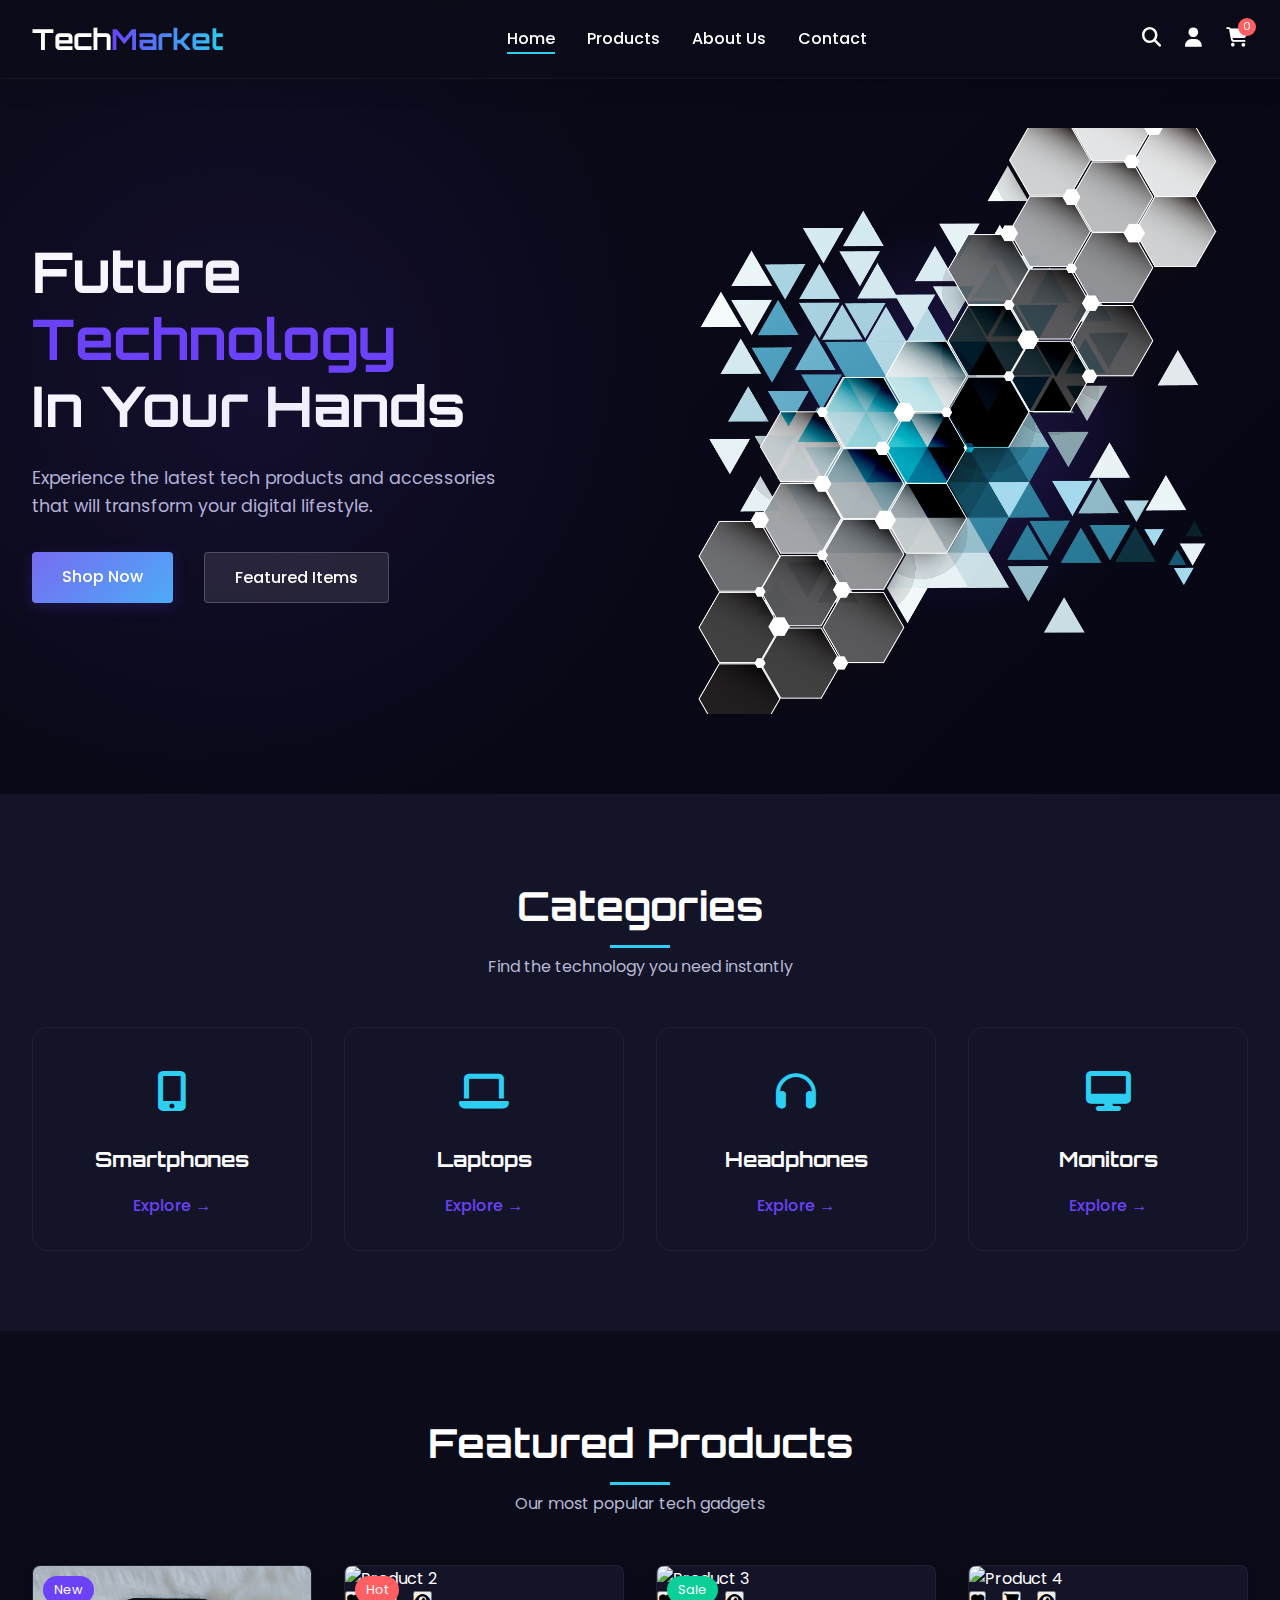
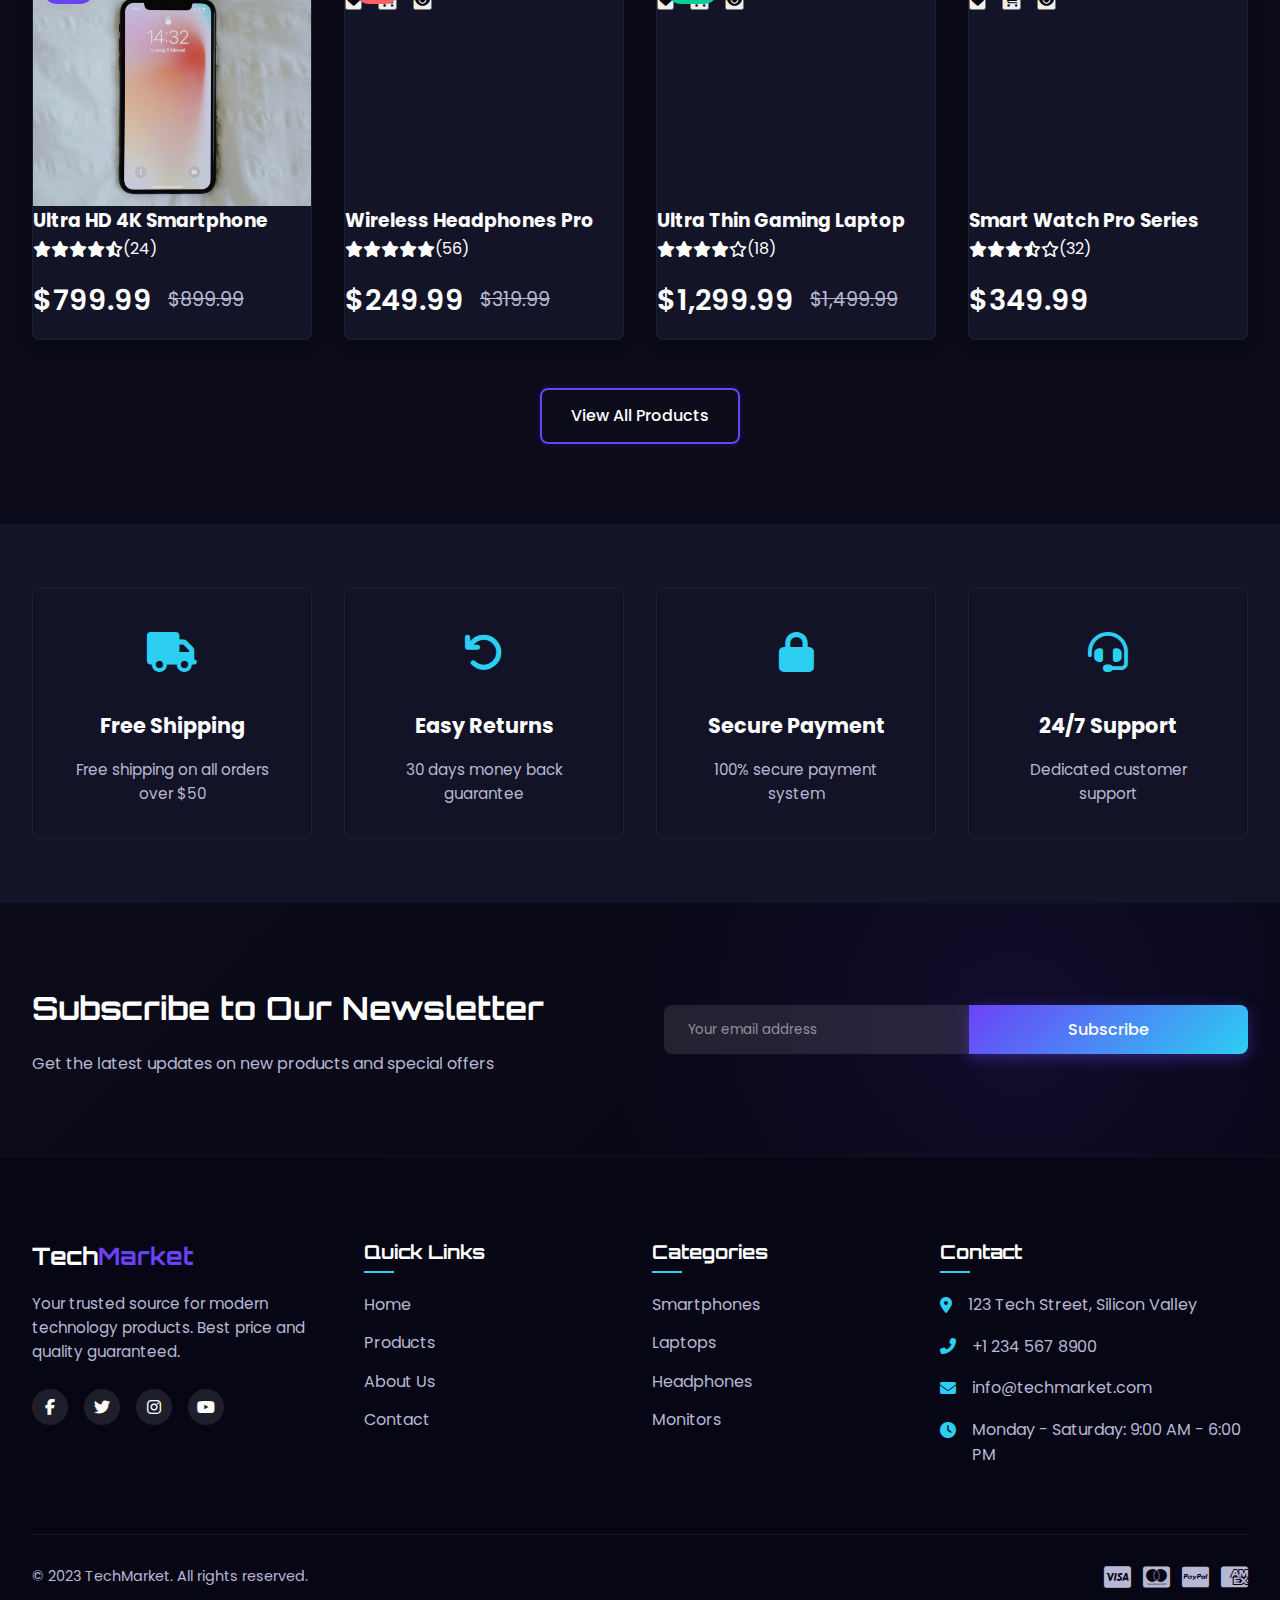
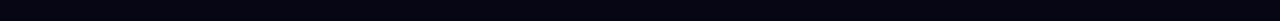
==== commit de1f92e0: "last updates" ====
--- a/index.html
+++ b/index.html
@@ -49,7 +49,7 @@
                 </nav>
                 
                 <div class="header-icons">
-                    <div class="search-icon">
+                    <div class="search-icon" onclick="openSearchModal(); return false;">
                         <i class="fas fa-search"></i>
                     </div>
                     <div class="user-icon">
@@ -76,9 +76,9 @@
                 <div class="hero-text">
                     <h1>Future <span class="highlight">Technology</span><br>In Your Hands</h1>
                     <p>Experience the latest tech products and accessories that will transform your digital lifestyle.</p>
-                    <div class="hero-buttons">
-                        <a href="products.html" class="btn btn-primary">Shop Now</a>
-                        <a href="#featured" class="btn btn-secondary">Featured Items</a>
+                    <div class="hero-buttons" style="margin-top: 20px;">
+                        <a id="shopNowButton" href="products.html" class="hero-btn primary-btn">Shop Now</a>
+                        <a id="featuredButton" href="products.html#featured" class="hero-btn secondary-btn">Featured Items</a>
                     </div>
                 </div>
                 <div class="hero-image">
@@ -356,6 +356,191 @@
         </div>
     </footer>
 
-    <script src="js/main.js"></script>
+    <!-- Search Modal -->
+    <div id="searchModal" class="search-modal">
+        <div class="search-modal-content">
+            <div class="search-header">
+                <h3>Search Products</h3>
+                <span class="close-search">&times;</span>
+            </div>
+            <div class="search-form">
+                <input type="text" id="searchInput" placeholder="Type to search...">
+                <button id="searchButton">
+                    <i class="fas fa-search"></i>
+                </button>
+            </div>
+            <div class="search-results">
+                <!-- Results will be dynamically added here -->
+            </div>
+        </div>
+    </div>
+
+    <script>
+    // DOM yüklendikten hemen sonra butonları bağla
+    document.addEventListener('DOMContentLoaded', function() {
+        // Butonları ID ile seç
+        var shopNowBtn = document.getElementById('shopNowButton');
+        var featuredBtn = document.getElementById('featuredButton');
+        
+        // Shop Now butonu için
+        if (shopNowBtn) {
+            shopNowBtn.onclick = function(e) {
+                e.preventDefault();
+                e.stopPropagation();
+                console.log("Shop Now butonuna tıklandı");
+                window.location.href = 'products.html';
+                return false;
+            };
+        }
+        
+        // Featured Items butonu için
+        if (featuredBtn) {
+            featuredBtn.onclick = function(e) {
+                e.preventDefault();
+                e.stopPropagation();
+                console.log("Featured Items butonuna tıklandı");
+                window.location.href = 'products.html#featured';
+                return false;
+            };
+        }
+        
+        console.log("Butonlar kullanıma hazır!");
+    });
+
+    // Yükleme tamamlandıktan 1 saniye sonra tekrar kontrol et
+    window.addEventListener('load', function() {
+        setTimeout(function() {
+            // Ertelenmiş olarak tekrar butona tıklama olayını bağla
+            document.getElementById('shopNowButton').onclick = function() {
+                console.log("Shop Now - ertelenmiş tıklama");
+                window.location.href = 'products.html';
+                return false;
+            };
+            
+            document.getElementById('featuredButton').onclick = function() {
+                console.log("Featured Items - ertelenmiş tıklama");
+                window.location.href = 'products.html#featured';
+                return false;
+            };
+        }, 1000);
+    });
+
+    // En güvenilir yöntem - direkt butonlara hardcoded URL bağla
+    function goToProducts() {
+        window.location.href = 'products.html';
+    }
+
+    function goToFeatured() {
+        window.location.href = 'products.html#featured';
+    }
+
+    // Search modalını düzeltme
+    document.addEventListener('DOMContentLoaded', function() {
+        // openSearchModal fonksiyonunu global olarak tanımla
+        window.openSearchModal = function() {
+            console.log("Search modal açılıyor");
+            const searchModal = document.getElementById('searchModal');
+            if (searchModal) {
+                searchModal.classList.add('show');
+            } else {
+                console.error("Search modal bulunamadı!");
+            }
+        };
+        
+        // Search icon için event listener
+        document.querySelectorAll('.search-icon, .fa-search').forEach(function(icon) {
+            icon.addEventListener('click', function(e) {
+                e.preventDefault();
+                e.stopPropagation();
+                console.log("Search ikonuna tıklandı");
+                openSearchModal();
+                return false;
+            });
+        });
+        
+        // Search modal içindeki butonlar için event listener'ları yenile
+        setTimeout(function() {
+            const searchModal = document.getElementById('searchModal');
+            if (searchModal) {
+                // Kapatma butonu
+                const closeBtn = searchModal.querySelector('.close-search');
+                if (closeBtn) {
+                    closeBtn.addEventListener('click', function(e) {
+                        e.preventDefault();
+                        e.stopPropagation();
+                        searchModal.classList.remove('show');
+                    });
+                }
+                
+                // Arama butonu
+                const searchButton = searchModal.querySelector('#searchButton');
+                const searchInput = searchModal.querySelector('#searchInput');
+                if (searchButton && searchInput) {
+                    searchButton.addEventListener('click', function(e) {
+                        e.preventDefault();
+                        e.stopPropagation();
+                        const searchResults = searchModal.querySelector('.search-results');
+                        performSearch(searchInput.value, searchResults);
+                    });
+                    
+                    searchInput.addEventListener('keypress', function(e) {
+                        if (e.key === 'Enter') {
+                            e.preventDefault();
+                            const searchResults = searchModal.querySelector('.search-results');
+                            performSearch(searchInput.value, searchResults);
+                        }
+                    });
+                }
+            }
+        }, 500);
+        
+        // Arama fonksiyonu
+        window.performSearch = function(query, resultsContainer) {
+            query = query.trim();
+            console.log("Arama yapılıyor:", query);
+            
+            if (query.length < 2) {
+                resultsContainer.innerHTML = '<p>Please enter at least 2 characters</p>';
+                return;
+            }
+            
+            // Örnek ürünler
+            const products = [
+                { id: 1, name: 'Ultra HD 4K Smartphone', price: '$799.99', image: 'images/product1.jpg' },
+                { id: 2, name: 'Wireless Headphones Pro', price: '$249.99', image: 'images/product2.jpg' },
+                { id: 3, name: 'Ultra Thin Gaming Laptop', price: '$1,299.99', image: 'images/product3.jpg' },
+                { id: 4, name: 'Smart Watch Pro Series', price: '$349.99', image: 'images/product4.jpg' }
+            ];
+            
+            const results = products.filter(product => 
+                product.name.toLowerCase().includes(query.toLowerCase())
+            );
+            
+            if (results.length === 0) {
+                resultsContainer.innerHTML = '<p>No products found</p>';
+            } else {
+                let html = '';
+                results.forEach(product => {
+                    html += `
+                    <div class="search-result-item">
+                        <img src="${product.image}" alt="${product.name}" onerror="this.src='images/placeholder.jpg'">
+                        <div class="search-result-details">
+                            <h4>${product.name}</h4>
+                            <p>${product.price}</p>
+                        </div>
+                    </div>`;
+                });
+                resultsContainer.innerHTML = html;
+                
+                const items = resultsContainer.querySelectorAll('.search-result-item');
+                items.forEach((item, index) => {
+                    item.addEventListener('click', function() {
+                        window.location.href = `product-detail.html?id=${results[index].id}`;
+                    });
+                });
+            }
+        };
+    });
+    </script>
 </body>
 </html>
--- a/css/style.css
+++ b/css/style.css
@@ -56,7 +56,7 @@
     top: 0;
     left: 0;
     width: 100%;
-    z-index: 1000;
+    z-index: 100;
     background: rgba(11, 11, 25, 0.8);
     /* backdrop-filter can cause issues in some browsers */
     /* backdrop-filter: blur(10px); */
@@ -88,11 +88,11 @@
 
 /* Apply gradient for modern browsers */
 @supports (background-clip: text) or (-webkit-background-clip: text) {
-    .logo .highlight {
-        background: linear-gradient(to right, var(--primary-color), var(--secondary-color));
-        -webkit-background-clip: text;
+.logo .highlight {
+    background: linear-gradient(to right, var(--primary-color), var(--secondary-color));
+    -webkit-background-clip: text;
         background-clip: text;
-        -webkit-text-fill-color: transparent;
+    -webkit-text-fill-color: transparent;
         color: transparent;
     }
 }
@@ -298,6 +298,48 @@
 .hero-buttons {
     display: flex;
     gap: 1rem;
+    margin-top: 2rem;
+    pointer-events: auto !important;
+    position: relative;
+    z-index: 100;
+}
+
+.hero-buttons .btn {
+    padding: 0.8rem 1.8rem;
+    border-radius: 4px;
+    font-weight: 500;
+    font-size: 1rem;
+    cursor: pointer;
+    transition: all 0.3s;
+    min-width: 120px;
+    max-width: 180px;
+    text-align: center;
+    border: none;
+    font-family: 'Poppins', sans-serif;
+}
+
+.hero-buttons .btn-primary {
+    background: linear-gradient(135deg, #766cf1, #4dabf7);
+    color: white;
+    box-shadow: 0 4px 15px rgba(108, 66, 248, 0.4);
+}
+
+.hero-buttons .btn-secondary {
+    background-color: rgba(255, 255, 255, 0.1);
+    color: white;
+    border: 1px solid rgba(255, 255, 255, 0.2);
+}
+
+.hero-buttons .btn:hover {
+    transform: translateY(-2px);
+    box-shadow: 0 5px 15px rgba(0, 0, 0, 0.2);
+}
+
+.hero-buttons a {
+    pointer-events: auto !important;
+    position: relative;
+    z-index: 100;
+    cursor: pointer !important;
 }
 
 .hero-image {
@@ -823,10 +865,28 @@
 }
 
 .footer-content {
-    display: grid;
-    grid-template-columns: repeat(auto-fit, minmax(200px, 1fr));
-    gap: 3rem;
-    margin-bottom: 3rem;
+    display: flex;
+    flex-wrap: wrap; /* Küçük ekranlarda alt alta geçsin */
+    gap: 30px 40px; /* Dikey ve yatay boşluklar (Satırlar arası daha az, sütunlar arası daha fazla) */
+    margin-bottom: 50px;
+    /* justify-content: space-between; */ /* Kaldırılabilir veya flex-start olarak ayarlanabilir */
+}
+
+/* Footer Sütunları */
+.footer-column {
+    flex: 1 1 200px; /* Esneklik: Büyüyebilir, küçülebilir, temel genişlik 200px */
+    /* min-width: 200px; */ /* flex-basis ile değiştirildi */
+    /* max-width: 25%; */ /* Opsiyonel: Geniş ekranlarda çok yayılmasını engeller */
+}
+
+/* İlk sütun (Logo/Açıklama) biraz daha geniş olabilir (Opsiyonel) */
+.footer-column:first-child {
+    flex: 1.5 1 250px; /* Biraz daha fazla büyüme payı ve temel genişlik */
+}
+
+/* Son sütun (Subscribe) */
+.footer-column:last-child {
+     flex: 1 1 280px; /* Abonelik formu için biraz daha temel genişlik */
 }
 
 .footer-column h3 {
@@ -924,41 +984,32 @@
     font-size: 1.5rem;
 }
 
-/* Page Title */
+/* Page Title (Header boşluğunu ekleyerek güncelle) */
 .page-title {
-    background: var(--bg-darker);
-    padding: 6rem 0 2rem;
+    background: linear-gradient(135deg, #0a0a1a, #151530);
+    padding: 130px 0 50px 0; /* Üst padding artırıldı (Header için ~80px + eski 50px) */
     text-align: center;
-}
-
+    /* margin-bottom: 40px; */ /* Bu kalabilir veya kaldırılabilir, isteğe bağlı */
+    /* margin-top: 80px; Bu satırı SİLİN veya YORUM SATIRI yapın, padding ile çözdük */
+}
+
+/* .page-title içindeki H1 için (opsiyonel, hizalama/boşluk ayarı) */
 .page-title h1 {
-    font-size: 2.5rem;
-    margin-bottom: 0.5rem;
+    font-size: 30px; /* Önceki değer 36px idi, bunu istediğiniz gibi ayarlayın */
+    margin-bottom: 0;
+    font-weight: 700;
+    color: #fff;
     font-family: 'Orbitron', sans-serif;
 }
 
-.breadcrumb {
-    display: flex;
-    justify-content: center;
-    align-items: center;
-    color: #b8b8d4;
-}
-
-.breadcrumb a {
-    color: #b8b8d4;
-}
-
-.breadcrumb a:hover {
-    color: var(--secondary-color);
-}
-
-.breadcrumb .separator {
-    margin: 0 0.5rem;
-}
-
-.breadcrumb .current {
-    color: var(--secondary-color);
-}
+/* Breadcrumb CSS'ini Silebilirsiniz (artık kullanılmıyor) */
+/*
+.breadcrumb { ... }
+.breadcrumb a { ... }
+.breadcrumb a:hover { ... }
+.breadcrumb .separator { ... }
+.breadcrumb .current { ... }
+*/
 
 /* Products Section */
 .products-section {
@@ -1750,3 +1801,1384 @@
 .product-card .product-actions {
     z-index: 2; /* Butonların tıklanabilir olması için z-index ekliyoruz */
 }
+
+/* About Section Styles */
+.about-section {
+    padding: 5rem 0;
+    background-color: var(--bg-dark);
+}
+
+.about-intro {
+    display: flex;
+    gap: 3rem;
+    align-items: center;
+}
+
+.about-content {
+    flex: 1;
+}
+
+.about-text {
+    margin-bottom: 1.5rem;
+    color: #b8b8d4;
+    line-height: 1.8;
+}
+
+.about-stats {
+    display: flex;
+    flex-wrap: wrap;
+    gap: 2rem;
+    margin-top: 3rem;
+}
+
+.stat-item {
+    text-align: center;
+    min-width: 120px;
+}
+
+.stat-number {
+    font-size: 2.5rem;
+    font-weight: 700;
+    margin-bottom: 0.5rem;
+    font-family: 'Orbitron', sans-serif;
+    background: linear-gradient(to right, var(--primary-color), var(--secondary-color));
+    -webkit-background-clip: text;
+    background-clip: text;
+    -webkit-text-fill-color: transparent;
+    color: transparent;
+}
+
+.stat-label {
+    color: #b8b8d4;
+    font-size: 0.95rem;
+}
+
+.about-image {
+    flex: 1;
+    position: relative;
+}
+
+.about-image img {
+    width: 100%;
+    border-radius: var(--border-radius);
+    position: relative;
+    z-index: 1;
+}
+
+.image-shape {
+    position: absolute;
+    width: 100%;
+    height: 100%;
+    background: linear-gradient(45deg, var(--primary-color), var(--secondary-color));
+    border-radius: var(--border-radius);
+    top: 20px;
+    left: 20px;
+    z-index: 0;
+    opacity: 0.5;
+}
+
+/* Values Section */
+.values-section {
+    padding: 5rem 0;
+    background-color: var(--bg-light);
+}
+
+.values-grid {
+    display: grid;
+    grid-template-columns: repeat(auto-fit, minmax(250px, 1fr));
+    gap: 2rem;
+    margin-top: 3rem;
+}
+
+.value-card {
+    background: rgba(20, 20, 40, 0.5);
+    border-radius: var(--border-radius);
+    padding: 2rem;
+    text-align: center;
+    transition: var(--transition);
+    border: 1px solid rgba(255, 255, 255, 0.05);
+}
+
+.value-card:hover {
+    transform: translateY(-10px);
+    box-shadow: var(--box-shadow);
+}
+
+.value-icon {
+    width: 70px;
+    height: 70px;
+    margin: 0 auto 1.5rem;
+    border-radius: 50%;
+    background: linear-gradient(45deg, var(--primary-color), var(--secondary-color));
+    display: flex;
+    align-items: center;
+    justify-content: center;
+    font-size: 1.8rem;
+}
+
+.value-card h3 {
+    margin-bottom: 1rem;
+    font-size: 1.3rem;
+}
+
+.value-card p {
+    color: #b8b8d4;
+    line-height: 1.6;
+}
+
+/* Team Section */
+.team-section {
+    padding: 5rem 0;
+    background-color: var(--bg-dark);
+}
+
+.team-grid {
+    display: grid;
+    grid-template-columns: repeat(auto-fit, minmax(280px, 1fr));
+    gap: 2.5rem;
+    margin-top: 3rem;
+}
+
+.team-member {
+    background: var(--bg-light);
+    border-radius: var(--border-radius);
+    overflow: hidden;
+    transition: var(--transition);
+}
+
+.team-member:hover {
+    transform: translateY(-10px);
+    box-shadow: var(--box-shadow);
+}
+
+.member-image {
+    position: relative;
+    height: 280px;
+    overflow: hidden;
+}
+
+.member-image img {
+    width: 100%;
+    height: 100%;
+    object-fit: cover;
+}
+
+.member-social {
+    position: absolute;
+    bottom: -50px;
+    left: 0;
+    width: 100%;
+    display: flex;
+    justify-content: center;
+    gap: 1rem;
+    padding: 1rem 0;
+    background: rgba(20, 20, 40, 0.9);
+    transition: bottom 0.3s ease;
+}
+
+.team-member:hover .member-social {
+    bottom: 0;
+}
+
+.social-icon {
+    width: 36px;
+    height: 36px;
+    border-radius: 50%;
+    background: rgba(255, 255, 255, 0.1);
+    display: flex;
+    align-items: center;
+    justify-content: center;
+    color: white;
+    transition: var(--transition);
+}
+
+.social-icon:hover {
+    background: var(--primary-color);
+    transform: translateY(-3px);
+}
+
+.member-info {
+    padding: 1.5rem;
+    text-align: center;
+}
+
+.member-info h3 {
+    font-size: 1.2rem;
+    margin-bottom: 0.5rem;
+}
+
+.member-role {
+    color: var(--secondary-color);
+    font-size: 0.9rem;
+    margin-bottom: 1rem;
+}
+
+.member-bio {
+    color: #b8b8d4;
+    font-size: 0.95rem;
+    line-height: 1.6;
+}
+
+/* Journey/Timeline Section */
+.journey-section {
+    padding: 5rem 0;
+    background-color: var(--bg-light);
+}
+
+.timeline {
+    position: relative;
+    max-width: 800px;
+    margin: 3rem auto 0;
+    padding: 2rem 0;
+}
+
+.timeline::before {
+    content: '';
+    position: absolute;
+    width: 2px;
+    height: 100%;
+    background: var(--primary-color);
+    left: 50%;
+    transform: translateX(-50%);
+    top: 0;
+}
+
+.timeline-item {
+    position: relative;
+    margin-bottom: 3rem;
+    width: 50%;
+}
+
+.timeline-item:nth-child(odd) {
+    left: 0;
+    padding-right: 3rem;
+    text-align: right;
+}
+
+.timeline-item:nth-child(even) {
+    left: 50%;
+    padding-left: 3rem;
+}
+
+.timeline-dot {
+    width: 20px;
+    height: 20px;
+    border-radius: 50%;
+    background: var(--primary-color);
+    position: absolute;
+    top: 0;
+}
+
+.timeline-item:nth-child(odd) .timeline-dot {
+    right: -10px;
+}
+
+.timeline-item:nth-child(even) .timeline-dot {
+    left: -10px;
+}
+
+.timeline-date {
+    font-family: 'Orbitron', sans-serif;
+    font-weight: 600;
+    margin-bottom: 0.5rem;
+    color: var(--secondary-color);
+}
+
+.timeline-content h3 {
+    margin-bottom: 0.5rem;
+    font-size: 1.2rem;
+}
+
+.timeline-content p {
+    color: #b8b8d4;
+    line-height: 1.6;
+}
+
+/* Testimonials Section */
+.testimonials-section {
+    padding: 5rem 0;
+    background-color: var(--bg-dark);
+}
+
+.testimonials-grid {
+    display: grid;
+    grid-template-columns: repeat(auto-fit, minmax(300px, 1fr));
+    gap: 2rem;
+    margin-top: 3rem;
+}
+
+.testimonial-card {
+    background: var(--bg-light);
+    border-radius: var(--border-radius);
+    padding: 2rem;
+    position: relative;
+    transition: var(--transition);
+    border: 1px solid rgba(255, 255, 255, 0.05);
+}
+
+.testimonial-card:hover {
+    transform: translateY(-10px);
+    box-shadow: var(--box-shadow);
+}
+
+.quote-icon {
+    color: var(--primary-color);
+    font-size: 2rem;
+    opacity: 0.3;
+    margin-bottom: 1rem;
+}
+
+.testimonial-text {
+    color: #b8b8d4;
+    line-height: 1.7;
+    margin-bottom: 1.5rem;
+    font-style: italic;
+}
+
+.testimonial-author {
+    display: flex;
+    align-items: center;
+    gap: 1rem;
+}
+
+.author-image {
+    width: 50px;
+    height: 50px;
+    border-radius: 50%;
+    overflow: hidden;
+}
+
+.author-image img {
+    width: 100%;
+    height: 100%;
+    object-fit: cover;
+}
+
+.author-info h4 {
+    font-size: 1rem;
+    margin-bottom: 0.2rem;
+}
+
+.author-info p {
+    color: #b8b8d4;
+    font-size: 0.85rem;
+}
+
+/* CTA Section */
+.cta-section {
+    padding: 5rem 0;
+    background: linear-gradient(135deg, var(--bg-dark), var(--bg-darker));
+    position: relative;
+    overflow: hidden;
+}
+
+.cta-section::before {
+    content: '';
+    position: absolute;
+    top: 0;
+    left: 0;
+    width: 100%;
+    height: 100%;
+    background: radial-gradient(circle at 20% 50%, rgba(108, 66, 248, 0.1), transparent 40%);
+}
+
+.cta-content {
+    max-width: 700px;
+    margin: 0 auto;
+    text-align: center;
+    position: relative;
+    z-index: 1;
+}
+
+.cta-content h2 {
+    font-size: 2.2rem;
+    margin-bottom: 1rem;
+    font-family: 'Orbitron', sans-serif;
+}
+
+.cta-content p {
+    color: #b8b8d4;
+    margin-bottom: 2rem;
+    font-size: 1.1rem;
+}
+
+.cta-buttons {
+    display: flex;
+    justify-content: center;
+    gap: 1rem;
+}
+
+/* Contact Info Section */
+.contact-info-section {
+    padding: 5rem 0;
+    background-color: var(--bg-dark);
+}
+
+.contact-info-grid {
+    display: grid;
+    grid-template-columns: repeat(auto-fit, minmax(250px, 1fr));
+    gap: 2rem;
+}
+
+.contact-card {
+    background: var(--bg-light);
+    border-radius: var(--border-radius);
+    padding: 2rem;
+    text-align: center;
+    transition: var(--transition);
+    border: 1px solid rgba(255, 255, 255, 0.05);
+}
+
+.contact-card:hover {
+    transform: translateY(-10px);
+    box-shadow: var(--box-shadow);
+}
+
+.contact-icon {
+    width: 60px;
+    height: 60px;
+    margin: 0 auto 1.5rem;
+    border-radius: 50%;
+    background: linear-gradient(45deg, var(--primary-color), var(--secondary-color));
+    display: flex;
+    align-items: center;
+    justify-content: center;
+    font-size: 1.5rem;
+}
+
+.contact-card h3 {
+    margin-bottom: 1rem;
+    font-size: 1.2rem;
+}
+
+.contact-card p {
+    color: #b8b8d4;
+    line-height: 1.7;
+}
+
+/* Contact Form Section */
+.contact-form-section {
+    padding: 5rem 0;
+    background-color: var(--bg-light);
+}
+
+.contact-form-wrapper {
+    display: flex;
+    gap: 3rem;
+    margin-top: 3rem;
+}
+
+.contact-form {
+    flex: 1;
+}
+
+.form-row {
+    display: flex;
+    gap: 1.5rem;
+    margin-bottom: 1.5rem;
+}
+
+.form-group {
+    flex: 1;
+    margin-bottom: 1.5rem;
+}
+
+.form-group label {
+    display: block;
+    margin-bottom: 0.5rem;
+    font-weight: 500;
+}
+
+.contact-form input,
+.contact-form textarea {
+    width: 100%;
+    padding: 0.8rem 1rem;
+    background: rgba(255, 255, 255, 0.05);
+    border: 1px solid rgba(255, 255, 255, 0.1);
+    border-radius: var(--border-radius);
+    color: white;
+    font-family: 'Poppins', sans-serif;
+    transition: var(--transition);
+}
+
+.contact-form input:focus,
+.contact-form textarea:focus {
+    outline: none;
+    border-color: var(--primary-color);
+    box-shadow: 0 0 0 2px rgba(108, 66, 248, 0.1);
+}
+
+.contact-form textarea {
+    resize: vertical;
+}
+
+.contact-form button {
+    margin-top: 1rem;
+}
+
+.contact-image {
+    flex: 1;
+    position: relative;
+    display: none; /* Initially hidden for mobile, will show on desktop */
+}
+
+@media (min-width: 992px) {
+    .contact-image {
+        display: block;
+    }
+}
+
+.contact-image img {
+    width: 100%;
+    height: 100%;
+    object-fit: cover;
+    border-radius: var(--border-radius);
+    position: relative;
+    z-index: 1;
+}
+
+.contact-image .image-shape {
+    position: absolute;
+    width: 100%;
+    height: 100%;
+    background: linear-gradient(45deg, var(--primary-color), var(--secondary-color));
+    border-radius: var(--border-radius);
+    top: 20px;
+    left: 20px;
+    z-index: 0;
+    opacity: 0.5;
+}
+
+/* Cart Section */
+.cart-section {
+    padding: 2rem 0 4rem;
+}
+
+.cart-container {
+    display: flex;
+    flex-wrap: wrap;
+    gap: 2rem;
+}
+
+.cart-table {
+    flex: 1 1 60%;
+    min-width: 300px;
+}
+
+.cart-table table {
+    width: 100%;
+    border-collapse: collapse;
+}
+
+.cart-table th {
+    padding: 1rem;
+    background-color: rgba(255, 255, 255, 0.05);
+    text-align: left;
+    font-weight: 500;
+}
+
+.cart-table td {
+    padding: 1rem;
+    border-bottom: 1px solid rgba(255, 255, 255, 0.05);
+}
+
+.cart-table .product-info {
+    display: flex;
+    align-items: center;
+}
+
+.cart-table .product-info img {
+    width: 80px;
+    height: 80px;
+    object-fit: cover;
+    border-radius: 4px;
+    margin-right: 1rem;
+}
+
+.cart-table .product-details h3 {
+    font-size: 1rem;
+    margin-bottom: 0.25rem;
+}
+
+.quantity-selector {
+    display: flex;
+    align-items: center;
+    max-width: 120px;
+}
+
+.quantity-btn {
+    width: 32px;
+    height: 32px;
+    background-color: rgba(255, 255, 255, 0.05);
+    border: none;
+    color: white;
+    font-size: 0.8rem;
+    cursor: pointer;
+    transition: var(--transition);
+}
+
+.quantity-btn:hover {
+    background-color: rgba(255, 255, 255, 0.1);
+}
+
+.quantity-input {
+    width: 40px;
+    height: 32px;
+    text-align: center;
+    background-color: rgba(255, 255, 255, 0.05);
+    border: 1px solid rgba(255, 255, 255, 0.1);
+    color: white;
+    margin: 0 0.25rem;
+}
+
+.remove-btn {
+    background: none;
+    border: none;
+    color: #ff5e62;
+    cursor: pointer;
+    transition: var(--transition);
+    margin-left: 1rem;
+}
+
+.remove-btn:hover {
+    color: #ff8086;
+}
+
+.empty-cart-message {
+    padding: 80px 20px;
+    background-color: rgba(255, 255, 255, 0.03);
+    border-radius: 10px;
+    margin-bottom: 30px;
+    display: none;
+    border: 1px solid rgba(255, 255, 255, 0.05);
+}
+
+.empty-cart-message p {
+    font-size: 1.3rem;
+    color: rgba(255, 255, 255, 0.8);
+    margin-bottom: 30px;
+}
+
+.empty-cart-message .btn {
+    padding: 14px 35px;
+    font-size: 1rem;
+    font-weight: 500;
+}
+
+/* Cart Actions */
+.cart-actions {
+    display: flex;
+    justify-content: space-between;
+    margin: 2rem 0;
+    flex-wrap: wrap;
+    gap: 1rem;
+}
+
+.coupon {
+    display: flex;
+}
+
+.coupon input {
+    width: 200px;
+    padding: 0.75rem 1rem;
+    background-color: rgba(255, 255, 255, 0.05);
+    border: 1px solid rgba(255, 255, 255, 0.1);
+    color: white;
+    border-radius: 4px 0 0 4px;
+}
+
+.coupon button {
+    border-radius: 0 4px 4px 0;
+}
+
+/* Cart Summary */
+.cart-summary {
+    flex: 1 1 30%;
+    background-color: rgba(255, 255, 255, 0.05);
+    border-radius: var(--border-radius);
+    padding: 1.5rem;
+    align-self: flex-start;
+}
+
+.cart-summary h2 {
+    font-size: 1.5rem;
+    margin-bottom: 1.25rem;
+    font-weight: 600;
+    padding-bottom: 0.75rem;
+    border-bottom: 1px solid rgba(255, 255, 255, 0.1);
+}
+
+.summary-row {
+    display: flex;
+    justify-content: space-between;
+    margin-bottom: 0.75rem;
+    padding: 0.5rem 0;
+}
+
+.summary-row.total {
+    margin-top: 1rem;
+    padding-top: 1rem;
+    border-top: 1px solid rgba(255, 255, 255, 0.1);
+    font-weight: 600;
+    font-size: 1.1rem;
+}
+
+.summary-row.total .summary-value {
+    color: var(--secondary-color);
+}
+
+.checkout-button-container {
+    margin-top: 1.5rem;
+}
+
+.checkout-btn {
+    display: block;
+    width: 100%;
+    padding: 0.8rem 0;
+    background: linear-gradient(135deg, var(--primary-color), var(--secondary-color));
+    color: white;
+    text-align: center;
+    font-weight: 500;
+    border-radius: 4px;
+    transition: var(--transition);
+    text-decoration: none;
+}
+
+.checkout-btn:hover {
+    transform: translateY(-2px);
+    box-shadow: 0 8px 15px rgba(108, 66, 248, 0.3);
+}
+
+/* Related Products */
+.related-products {
+    padding: 5rem 0;
+    background: var(--bg-light);
+}
+
+/* Notification Styles */
+.notification {
+    position: fixed;
+    top: 20px;
+    right: 20px;
+    z-index: 1000;
+    transform: translateX(150%);
+    transition: transform 0.3s ease;
+}
+
+.notification.show {
+    transform: translateX(0);
+}
+
+.notification-content {
+    display: flex;
+    align-items: center;
+    background: var(--primary-color);
+    color: white;
+    padding: 12px 20px;
+    border-radius: var(--border-radius);
+    box-shadow: 0 4px 15px rgba(0, 0, 0, 0.2);
+}
+
+.notification-content i {
+    margin-right: 10px;
+    font-size: 1.2rem;
+}
+
+/* Search Modal Styles */
+.search-modal {
+    display: none;
+    position: fixed;
+    top: 0;
+    left: 0;
+    width: 100%;
+    height: 100%;
+    background-color: rgba(0, 0, 0, 0.8);
+    z-index: 10000 !important;
+    opacity: 0;
+    transition: opacity 0.3s ease;
+}
+
+.search-modal.show {
+    opacity: 1;
+    display: block;
+}
+
+.search-modal-content {
+    position: relative;
+    width: 80%;
+    max-width: 800px;
+    margin: 100px auto;
+    background: var(--bg-light);
+    border-radius: var(--border-radius);
+    padding: 2rem;
+    box-shadow: var(--box-shadow);
+    transform: translateY(-50px);
+    transition: transform 0.3s ease;
+}
+
+.search-modal.show .search-modal-content {
+    transform: translateY(0);
+}
+
+.search-header {
+    display: flex;
+    justify-content: space-between;
+    align-items: center;
+    margin-bottom: 1.5rem;
+}
+
+.search-header h3 {
+    font-family: 'Orbitron', sans-serif;
+    font-size: 1.5rem;
+}
+
+.close-search {
+    font-size: 2rem;
+    cursor: pointer;
+    transition: var(--transition);
+}
+
+.close-search:hover {
+    color: var(--accent-color);
+}
+
+.search-form {
+    display: flex;
+    margin-bottom: 2rem;
+}
+
+#searchInput {
+    flex: 1;
+    padding: 1rem;
+    background: rgba(255, 255, 255, 0.1);
+    border: 1px solid rgba(255, 255, 255, 0.1);
+    border-radius: var(--border-radius) 0 0 var(--border-radius);
+    color: white;
+    font-family: 'Poppins', sans-serif;
+}
+
+#searchInput:focus {
+    outline: none;
+    border-color: var(--primary-color);
+}
+
+#searchButton {
+    background: var(--primary-color);
+    color: white;
+    border: none;
+    padding: 0 1.5rem;
+    border-radius: 0 var(--border-radius) var(--border-radius) 0;
+    cursor: pointer;
+    transition: var(--transition);
+}
+
+#searchButton:hover {
+    background: var(--secondary-color);
+}
+
+.search-results {
+    max-height: 400px;
+    overflow-y: auto;
+}
+
+.search-result-item {
+    display: flex;
+    align-items: center;
+    padding: 10px;
+    border-bottom: 1px solid rgba(255, 255, 255, 0.1);
+    cursor: pointer;
+}
+
+.search-result-item:hover {
+    background-color: rgba(255, 255, 255, 0.05);
+}
+
+.search-result-item img {
+    width: 60px;
+    height: 60px;
+    object-fit: cover;
+    border-radius: 4px;
+    margin-right: 15px;
+}
+
+.search-result-details {
+    flex: 1;
+}
+
+.search-result-details h4 {
+    margin: 0 0 5px 0;
+    font-size: 16px;
+}
+
+.search-result-details p {
+    margin: 0;
+    color: #4dabf7;
+    font-weight: bold;
+}
+
+/* User Modal Styles */
+.user-modal {
+    display: none;
+    position: fixed;
+    z-index: 9999 !important;
+    left: 0;
+    top: 0;
+    width: 100%;
+    height: 100%;
+    background-color: rgba(0, 0, 0, 0.7);
+    align-items: center;
+    justify-content: center;
+}
+
+.user-modal.show {
+    display: flex;
+}
+
+.user-modal-content {
+    background-color: #1a1d29;
+    border-radius: 8px;
+    width: 400px;
+    max-width: 90%;
+    padding: 25px;
+    position: relative;
+    box-shadow: 0 5px 15px rgba(0, 0, 0, 0.3);
+    color: #fff;
+}
+
+.close-user-modal {
+    position: absolute;
+    top: 15px;
+    right: 20px;
+    font-size: 24px;
+    cursor: pointer;
+    color: #aaa;
+}
+
+.close-user-modal:hover {
+    color: #fff;
+}
+
+.user-modal-tabs {
+    display: flex;
+    border-bottom: 1px solid rgba(255, 255, 255, 0.1);
+    margin-bottom: 20px;
+}
+
+.tab-btn {
+    background: none;
+    border: none;
+    color: #aaa;
+    padding: 10px 15px;
+    font-size: 16px;
+    cursor: pointer;
+    font-weight: 500;
+    position: relative;
+}
+
+.tab-btn.active {
+    color: #4dabf7;
+}
+
+.tab-btn.active:after {
+    content: '';
+    position: absolute;
+    bottom: -1px;
+    left: 0;
+    width: 100%;
+    height: 2px;
+    background-color: #4dabf7;
+}
+
+.form-group {
+    margin-bottom: 15px;
+}
+
+.form-group label {
+    display: block;
+    margin-bottom: 5px;
+    font-size: 14px;
+    color: #ddd;
+}
+
+.form-group input[type="text"],
+.form-group input[type="email"],
+.form-group input[type="password"] {
+    width: 100%;
+    padding: 10px;
+    border-radius: 4px;
+    border: 1px solid rgba(255, 255, 255, 0.2);
+    background-color: rgba(255, 255, 255, 0.05);
+    color: #fff;
+}
+
+.form-group.remember-me,
+.form-group.terms {
+    display: flex;
+    align-items: center;
+}
+
+.form-group.remember-me input,
+.form-group.terms input {
+    margin-right: 8px;
+}
+
+.btn-primary {
+    width: 100%;
+    padding: 12px;
+    background-color: #4dabf7;
+    color: #fff;
+    border: none;
+    border-radius: 4px;
+    font-size: 16px;
+    font-weight: 500;
+    cursor: pointer;
+    transition: background-color 0.3s;
+}
+
+.btn-primary:hover {
+    background-color: #339af0;
+}
+
+.forgot-password {
+    text-align: center;
+    margin-top: 15px;
+    font-size: 14px;
+    color: #4dabf7;
+    cursor: pointer;
+}
+
+.forgot-password:hover {
+    text-decoration: underline;
+}
+
+/* Ana sayfa buton ve stil düzeltmeleri */
+.hero-section .btn,
+.hero-section a.btn {
+    display: inline-block;
+    padding: 12px 30px;
+    text-decoration: none;
+    cursor: pointer;
+    transition: all 0.3s;
+    font-weight: 500;
+    border: none;
+    border-radius: 4px;
+}
+
+.hero-section .btn-primary,
+.shop-now,
+.featured-items {
+    background: linear-gradient(to right, #766cf1, #4dabf7);
+    color: white;
+    border: none;
+}
+
+.hero-section .btn-secondary,
+.featured-items {
+    background-color: rgba(255, 255, 255, 0.1);
+    color: white;
+    border: 1px solid rgba(255, 255, 255, 0.2);
+}
+
+.hero-section .btn:hover,
+.shop-now:hover,
+.featured-items:hover {
+    transform: translateY(-2px);
+    box-shadow: 0 5px 15px rgba(0, 0, 0, 0.2);
+}
+
+/* Pointer events düzeltmesi */
+.hero-text * {
+    pointer-events: auto !important;
+}
+
+.hero-buttons {
+    position: relative;
+    z-index: 100;
+}
+
+.hero-buttons a {
+    position: relative;
+    z-index: 100;
+}
+
+/* Buton stilleri */
+.hero-btn {
+    display: inline-block;
+    padding: 12px 30px;
+    border-radius: 4px;
+    margin-right: 15px;
+    text-decoration: none;
+    text-align: center;
+    font-weight: 500;
+    position: relative;
+    z-index: 100;
+    cursor: pointer;
+    transition: all 0.3s ease;
+}
+
+.primary-btn {
+    background: linear-gradient(135deg, #766cf1, #4dabf7);
+    color: white;
+    box-shadow: 0 4px 15px rgba(108, 66, 248, 0.2);
+}
+
+.secondary-btn {
+    background: rgba(255, 255, 255, 0.1);
+    color: white;
+    border: 1px solid rgba(255, 255, 255, 0.2);
+}
+
+/* Hover efektleri */
+.hero-btn:hover {
+    transform: translateY(-3px);
+}
+
+.primary-btn:hover {
+    box-shadow: 0 8px 20px rgba(108, 66, 248, 0.4);
+    background: linear-gradient(135deg, #8278f9, #5db8ff);
+}
+
+.secondary-btn:hover {
+    background: rgba(255, 255, 255, 0.15);
+    box-shadow: 0 5px 15px rgba(255, 255, 255, 0.1);
+    border-color: rgba(255, 255, 255, 0.3);
+}
+
+/* Checkout butonu için stil */
+.checkout-button-container {
+    margin-top: 20px;
+    width: 100%;
+}
+
+.checkout-btn {
+    display: block;
+    width: 100%;
+    padding: 12px 0;
+    background: linear-gradient(135deg, var(--primary-color), var(--secondary-color));
+    color: white;
+    text-align: center;
+    font-weight: 500;
+    border-radius: 4px;
+    transition: var(--transition);
+    text-decoration: none;
+}
+
+.checkout-btn:hover {
+    transform: translateY(-2px);
+    box-shadow: 0 8px 15px rgba(108, 66, 248, 0.3);
+}
+
+/* Boş Sepet Stilleri */
+.cart-section.is-empty .cart-table,
+.cart-section.is-empty .cart-actions {
+    display: none; /* Sepet boşken tabloyu ve aksiyonları gizle */
+}
+
+.cart-section:not(.is-empty) .empty-cart-message {
+    display: none; /* Sepet doluysa boş mesajını gizle */
+}
+
+.empty-cart-message {
+    text-align: center; /* İçeriği ortala */
+    padding: 80px 20px; /* Üstten ve alttan daha fazla boşluk */
+    background-color: rgba(255, 255, 255, 0.03); /* Hafif arkaplan */
+    border-radius: 10px; /* Köşeleri yuvarla */
+    margin-bottom: 30px; /* Alt boşluk */
+    display: none; /* Başlangıçta gizli (JS ile gösterilecek) */
+    border: 1px solid rgba(255, 255, 255, 0.05); /* İnce bir kenarlık */
+}
+
+.empty-cart-message p {
+    font-size: 1.3rem; /* Yazı boyutunu biraz büyüt */
+    color: rgba(255, 255, 255, 0.8); /* Yazı rengi */
+    margin-bottom: 30px; /* Butonla arasına boşluk */
+}
+
+/* Boş sepet mesajındaki butonu stillendirme */
+.empty-cart-message .btn {
+    padding: 14px 35px; /* Buton iç boşluğunu ayarla */
+    font-size: 1rem;
+    font-weight: 500;
+}
+
+/* Quantity Control Güncellemesi */
+.quantity-control {
+    display: flex;
+    align-items: center;
+    background-color: rgba(255, 255, 255, 0.08); /* Biraz daha belirgin arka plan */
+    border-radius: 6px; /* Daha yuvarlak köşeler */
+    border: 1px solid rgba(255, 255, 255, 0.1); /* İnce kenarlık */
+    width: fit-content; /* İçeriğe göre genişlik */
+    overflow: hidden; /* Butonların taşmasını engelle */
+}
+
+.quantity-btn {
+    width: 36px; /* Genişlik */
+    height: 36px; /* Yükseklik */
+    background: none;
+    border: none;
+    color: rgba(255, 255, 255, 0.8); /* Biraz daha parlak renk */
+    font-size: 18px; /* İkon/işaret boyutu */
+    cursor: pointer;
+    transition: all 0.2s ease;
+    display: flex;
+    align-items: center;
+    justify-content: center;
+    line-height: 1; /* Dikey hizalamayı iyileştirir */
+}
+
+.quantity-btn:hover {
+    background-color: rgba(255, 255, 255, 0.15); /* Hover efekti */
+    color: #fff;
+}
+
+.quantity-input {
+    width: 45px; /* Genişlik */
+    height: 36px; /* Yükseklik */
+    text-align: center;
+    background: none;
+    border: none; /* İç kenarlıkları kaldır */
+    border-left: 1px solid rgba(255, 255, 255, 0.1); /* Sol ayırıcı */
+    border-right: 1px solid rgba(255, 255, 255, 0.1); /* Sağ ayırıcı */
+    color: #fff;
+    font-size: 14px;
+    font-weight: 500;
+    padding: 0 5px; /* İç boşluk */
+    /* Input oklarını gizle (isteğe bağlı) */
+    -moz-appearance: textfield;
+    appearance: textfield;
+}
+.quantity-input::-webkit-outer-spin-button,
+.quantity-input::-webkit-inner-spin-button {
+    -webkit-appearance: none;
+    margin: 0;
+}
+
+
+/* Kupon Alanı ve Butonu Güncellemesi */
+.coupon-container {
+    display: flex; /* Input ve butonu yan yana getir */
+    align-items: center; /* Dikeyde ortala */
+}
+
+.coupon-input {
+    flex-grow: 1; /* Mümkün olduğunca genişlesin */
+    padding: 12px 15px;
+    background-color: rgba(255, 255, 255, 0.05);
+    border: 1px solid rgba(255, 255, 255, 0.1);
+    color: #fff;
+    border-radius: 6px 0 0 6px; /* Sol köşeleri yuvarla */
+    height: 44px; /* Butonla aynı yükseklik */
+    box-sizing: border-box; /* Padding ve border dahil yükseklik */
+}
+
+.apply-coupon-btn {
+    background: linear-gradient(135deg, var(--primary-color), var(--secondary-color));
+    color: #fff;
+    border: none;
+    padding: 0 25px; /* Sadece yatay padding */
+    border-radius: 0 6px 6px 0; /* Sağ köşeleri yuvarla */
+    cursor: pointer;
+    transition: all 0.3s;
+    font-weight: 500;
+    white-space: nowrap; /* Yazının alt satıra geçmesini engelle */
+    height: 44px; /* Input ile aynı yükseklik */
+    box-sizing: border-box; /* Padding ve border dahil yükseklik */
+    line-height: 44px; /* Yazıyı dikeyde ortala */
+}
+
+.apply-coupon-btn:hover {
+    filter: brightness(1.1); /* Hover'da hafif parlaklık */
+    box-shadow: 0 4px 10px rgba(108, 66, 248, 0.2); /* Hafif gölge */
+}
+
+/* ================== FOOTER DÜZELTMELERİ (Daha Spesifik) ================== */
+
+/* Sadece footer içindeki .footer-top'u hedefle */
+footer .footer-top {
+    display: flex;
+    flex-wrap: wrap;
+    gap: 40px 30px; /* Satır ve sütun boşlukları */
+    margin-bottom: 40px;
+}
+
+/* Sadece footer içindeki .footer-column'ları hedefle */
+footer .footer-column {
+    flex: 1 1 220px; /* Esneklik ve temel genişlik */
+    min-width: 200px;
+}
+/* Footer içindeki ilk sütun */
+footer .footer-column:first-child {
+    flex-basis: 250px; /* Gerekirse temel genişliği ayarla */
+}
+/* Footer içindeki son sütun (Subscribe) */
+footer .footer-column:last-child {
+     flex-basis: 280px; /* Gerekirse temel genişliği ayarla */
+}
+
+
+/* Sadece footer içindeki .newsletter-form'u hedefle */
+footer .newsletter-form {
+    display: flex;
+    height: 46px; /* Sabit yükseklik */
+    background-color: rgba(255, 255, 255, 0.05);
+    border-radius: 6px;
+    overflow: hidden;
+    border: 1px solid rgba(255, 255, 255, 0.1);
+}
+
+/* Sadece footer içindeki .newsletter-form input'unu hedefle */
+footer .newsletter-form input[type="email"] {
+    flex-grow: 1;
+    padding: 10px 15px;
+    background: none;
+    border: none;
+    color: #fff;
+    height: 100%;
+    box-sizing: border-box;
+    min-width: 100px; /* Genişliği ayarla */
+}
+footer .newsletter-form input[type="email"]::placeholder{
+     color: rgba(255, 255, 255, 0.5);
+     font-size: 14px;
+}
+
+/* Sadece footer içindeki .newsletter-form butonunu hedefle */
+footer .newsletter-form button[type="submit"] {
+    flex-shrink: 0; /* Küçülmeyi engelle */
+    width: auto; /* İçeriğe göre otomatik genişlik */
+    padding: 0 18px; /* Buton içi yan boşluklar */
+    background: linear-gradient(135deg, var(--primary-color), var(--secondary-color));
+    color: #fff;
+    border: none;
+    cursor: pointer;
+    transition: all 0.3s ease;
+    display: flex;
+    align-items: center;
+    justify-content: center;
+    font-size: 18px;
+    height: 100%;
+    box-sizing: border-box;
+}
+
+footer .newsletter-form button[type="submit"]:hover {
+    filter: brightness(1.15);
+}
+
+/* Footer alt bölümü için mevcut stiller genellikle sorun çıkarmaz ama emin olmak için: */
+footer .footer-bottom {
+    display: flex;
+    justify-content: space-between;
+    align-items: center;
+    padding-top: 30px;
+    border-top: 1px solid rgba(255, 255, 255, 0.07);
+    flex-wrap: wrap;
+    gap: 15px;
+}
+
+footer .payment-methods {
+    display: flex;
+    gap: 12px;
+    align-items: center;
+}
+/* ================== FOOTER DÜZELTMELERİ SONU ================== */
--- a/css/responsive.css
+++ b/css/responsive.css
@@ -58,6 +58,80 @@
     .product-grid {
         grid-template-columns: repeat(auto-fill, minmax(220px, 1fr));
     }
+    
+    .about-intro {
+        flex-direction: column;
+    }
+    
+    .about-stats {
+        justify-content: center;
+    }
+    
+    .timeline::before {
+        left: 20px;
+    }
+    
+    .timeline-item {
+        width: 100%;
+        padding-left: 50px !important;
+        padding-right: 0 !important;
+        text-align: left !important;
+    }
+    
+    .timeline-item:nth-child(odd) .timeline-dot,
+    .timeline-item:nth-child(even) .timeline-dot {
+        left: 10px;
+    }
+    
+    .timeline-item:nth-child(odd) {
+        left: 0;
+    }
+    
+    .timeline-item:nth-child(even) {
+        left: 0;
+    }
+    
+    .cart-header {
+        display: none;
+    }
+    
+    .cart-item {
+        grid-template-columns: 1fr;
+        grid-gap: 1rem;
+        padding: 1.5rem;
+    }
+    
+    .item-price, .item-quantity, .item-subtotal, .item-remove {
+        display: flex;
+        align-items: center;
+    }
+    
+    .item-price::before, .item-quantity::before, .item-subtotal::before {
+        content: attr(data-label);
+        flex: 1;
+        font-weight: 600;
+        margin-right: 1rem;
+    }
+    
+    .item-price::before {
+        content: "Price:";
+    }
+    
+    .item-quantity::before {
+        content: "Quantity:";
+    }
+    
+    .item-subtotal::before {
+        content: "Subtotal:";
+    }
+    
+    .item-remove {
+        justify-content: flex-end;
+    }
+    
+    .cart-summary-container {
+        justify-content: center;
+    }
 }
 
 /* Small Screens (less than 768px) */
@@ -81,6 +155,29 @@
         align-items: flex-start;
         gap: 1rem;
     }
+    
+    .cta-buttons {
+        flex-direction: column;
+        max-width: 300px;
+        margin: 0 auto;
+    }
+    
+    .cart-actions {
+        flex-direction: column;
+        align-items: flex-start;
+    }
+    
+    .cart-actions .btn {
+        width: 100%;
+    }
+    
+    .coupon {
+        width: 100%;
+    }
+    
+    .coupon input {
+        flex: 1;
+    }
 }
 
 /* Extra Small Screens (less than 576px) */
@@ -114,4 +211,23 @@
     .filter-sidebar {
         padding: 1rem;
     }
-}
+    
+    .stat-item {
+        flex-basis: 100%;
+    }
+    
+    .value-card,
+    .testimonial-card {
+        padding: 1.5rem;
+    }
+    
+    .item-product {
+        flex-direction: column;
+        align-items: flex-start;
+        text-align: center;
+    }
+    
+    .item-image {
+        margin: 0 auto;
+    }
+}
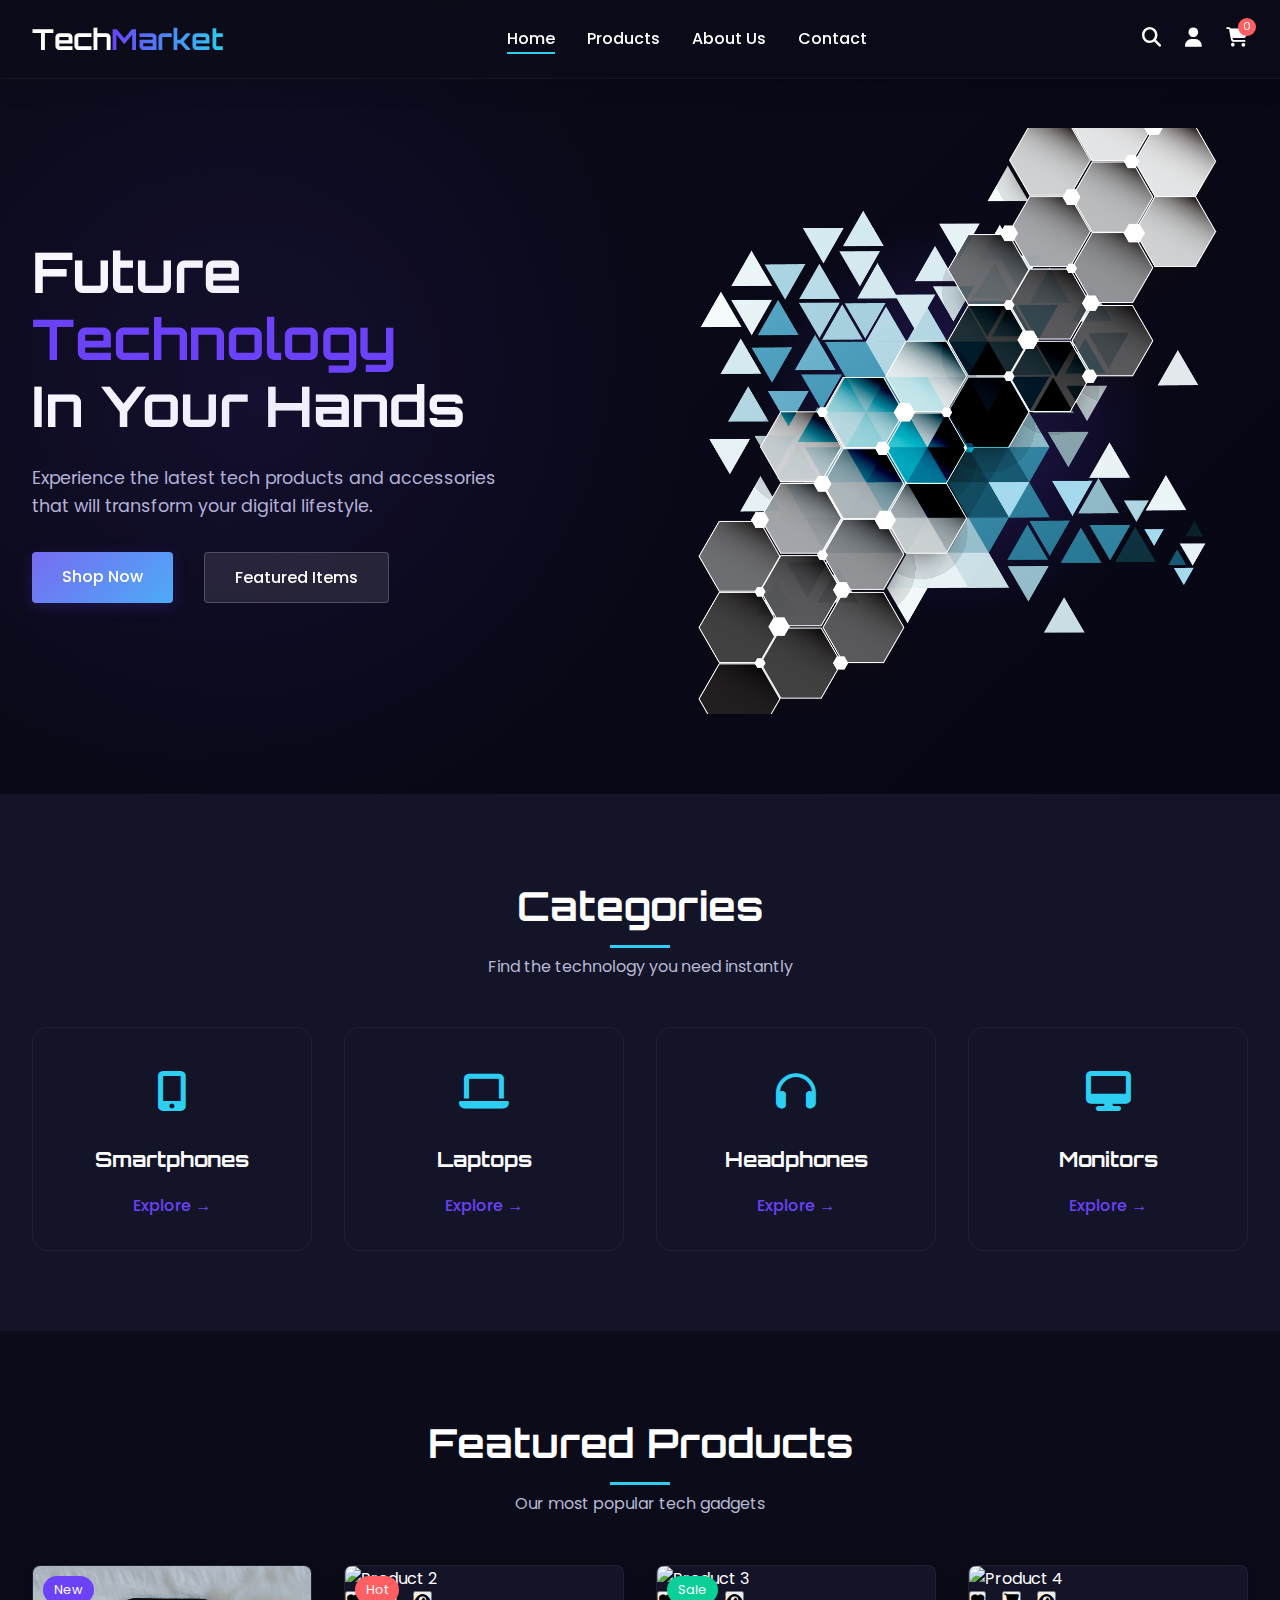
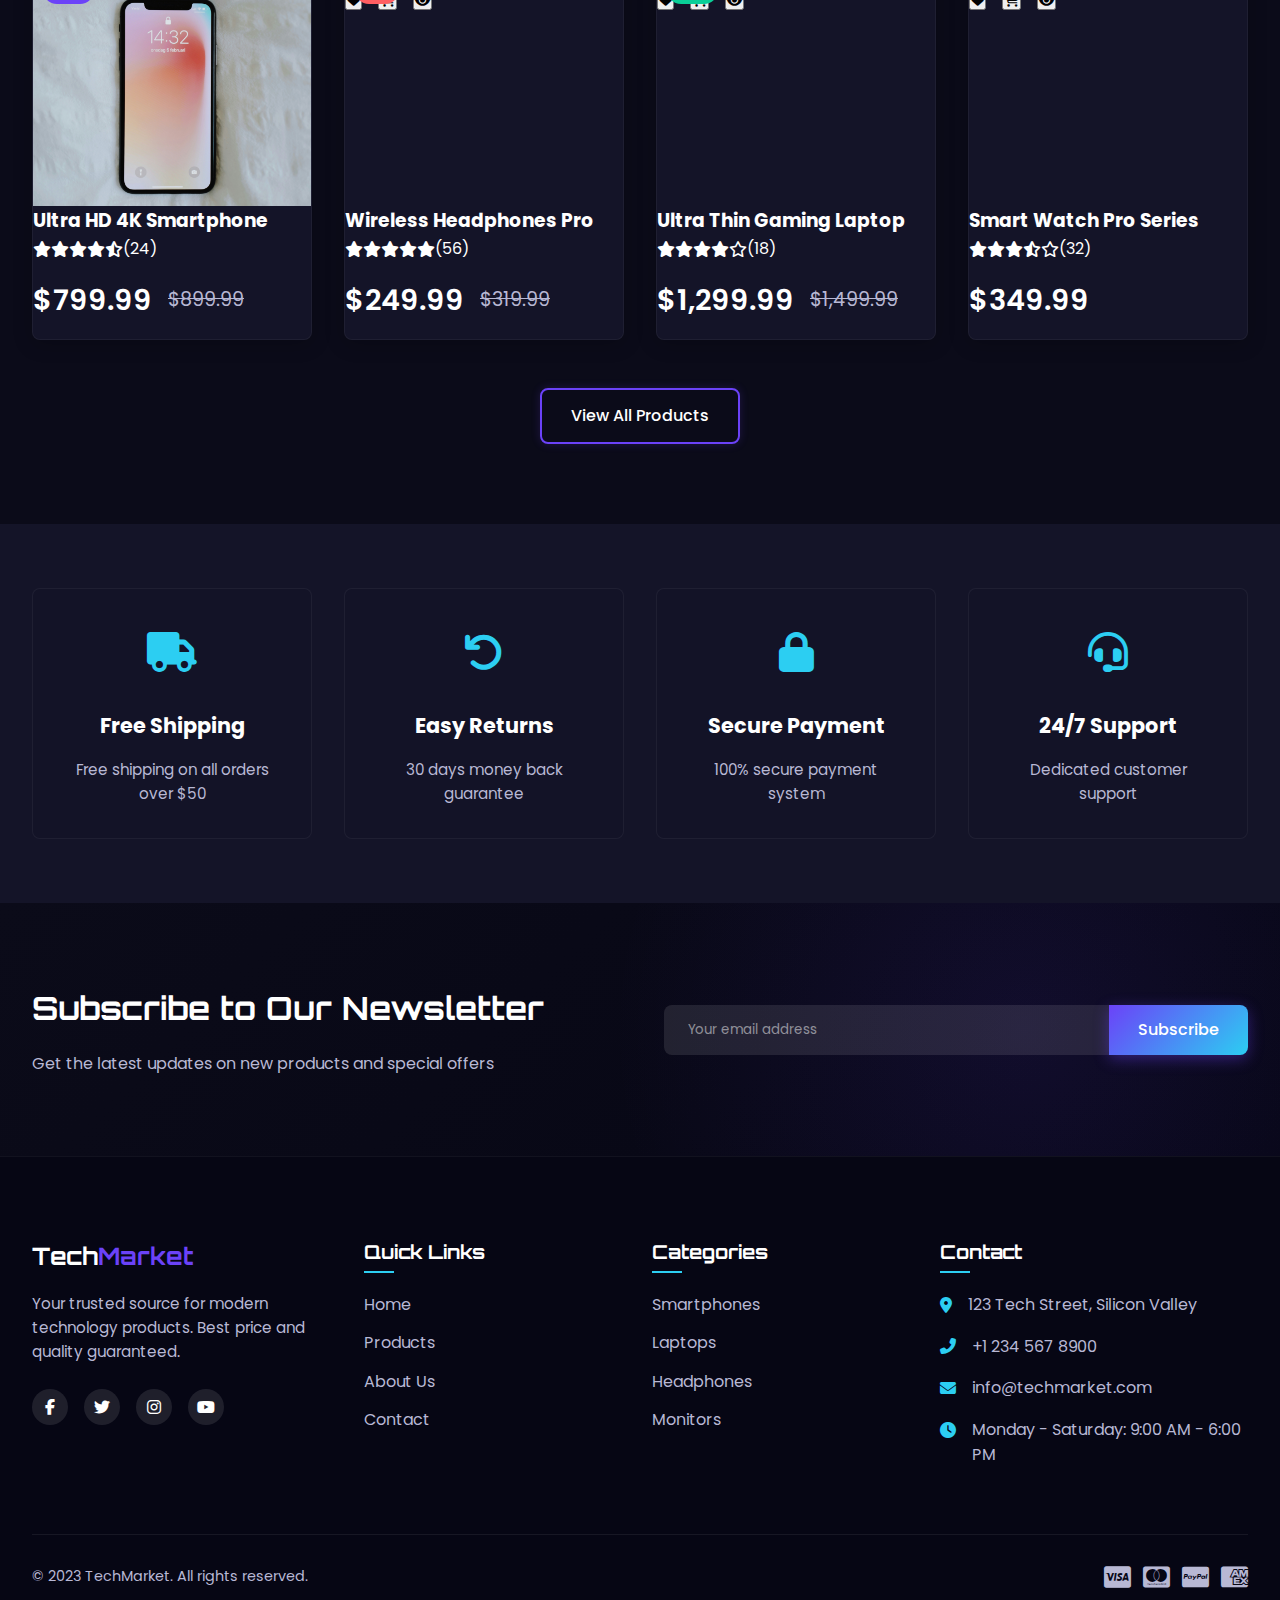
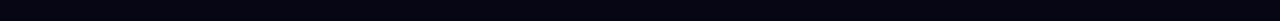
==== commit 4fb892f8: "minor fixes" ====
--- a/index.html
+++ b/index.html
@@ -542,5 +542,6 @@
         };
     });
     </script>
+    <script src="js/main.js"></script>
 </body>
 </html>
--- a/css/style.css
+++ b/css/style.css
@@ -40,10 +40,10 @@
 }
 
 .container {
-    width: 100%;
-    max-width: 1300px;
+    max-width: 1300px; /* Sitenizin standart maksimum genişliği */
     margin: 0 auto;
     padding: 0 2rem;
+    width: 100%; /* Kapsayıcının tam genişlikte olmasını sağla */
 }
 
 .highlight {
@@ -1808,27 +1808,45 @@
     background-color: var(--bg-dark);
 }
 
-.about-intro {
-    display: flex;
-    gap: 3rem;
-    align-items: center;
-}
+
 
 .about-content {
-    flex: 1;
-}
-
-.about-text {
+    max-width: 850px; /* İçeriğin maksimum genişliğini ayarla */
+    margin: 0 auto; /* Yatayda otomatik olarak ortala */
+    text-align: center; /* İçerideki metinleri ve başlığı ortala */
+}
+
+/* İçerideki .section-header zaten ortalıydı, ama emin olalım */
+.about-content .section-header {
+    text-align: center;
+    margin-bottom: 2rem; /* Boşluğu ayarla */
+}
+/* Section header altındaki çizgi ortalansın */
+.about-content .section-header h2::after {
+     left: 50%;
+     transform: translateX(-50%);
+}
+
+
+/* Ortalanmış metinler için (opsiyonel, sola yaslı kalabilir) */
+.about-content .about-text {
+    text-align: left; /* Metin paragrafları sola yaslı kalsın */
+    /* veya text-align: center; */
     margin-bottom: 1.5rem;
     color: #b8b8d4;
     line-height: 1.8;
-}
-
+    max-width: 700px; /* Metin satırlarının çok uzamasını engelle (isteğe bağlı) */
+    margin-left: auto;  /* Ortalamak için */
+    margin-right: auto; /* Ortalamak için */
+}
+
+/* İstatistikler bölümü de ortalansın */
 .about-stats {
     display: flex;
     flex-wrap: wrap;
     gap: 2rem;
     margin-top: 3rem;
+    justify-content: center; /* İstatistikleri ortala */
 }
 
 .stat-item {
@@ -2358,11 +2376,15 @@
     display: flex;
     flex-wrap: wrap;
     gap: 2rem;
+    align-items: flex-start;
+    width: 100%; /* Ana container içinde kalmasını sağla */
 }
 
 .cart-table {
-    flex: 1 1 60%;
-    min-width: 300px;
+    flex: 1 1 auto; /* Esnek büyüme, küçülme, otomatik temel genişlik */
+    /* Önceki 'flex: 1 1 60%;' kuralını bu şekilde değiştirmek daha esnek olabilir */
+    min-width: 0; /* Flex item'in çok küçülmesini engellemek yerine sıfırlama */
+    /* max-width: calc(100% - 320px - 2rem); */ /* İsteğe bağlı: Sağ sütun ve boşluk kadar daraltma */
 }
 
 .cart-table table {
@@ -2493,11 +2515,18 @@
 
 /* Cart Summary */
 .cart-summary {
-    flex: 1 1 30%;
+    flex: 0 0 320px; /* Sabit genişlik */
+    /* Diğer sticky stilleri (position, top, max-height, overflow-y) kalmalı */
+    position: -webkit-sticky;
+    position: sticky;
+    top: 100px;
+    max-height: calc(100vh - 120px);
+    overflow-y: auto;
+    /* Diğer background, padding, border stilleri kalmalı */
     background-color: rgba(255, 255, 255, 0.05);
     border-radius: var(--border-radius);
     padding: 1.5rem;
-    align-self: flex-start;
+    border: 1px solid rgba(255, 255, 255, 0.08);
 }
 
 .cart-summary h2 {
@@ -3181,4 +3210,941 @@
     gap: 12px;
     align-items: center;
 }
-/* ================== FOOTER DÜZELTMELERİ SONU ================== */
+
+ /* Checkout sayfası için ek stiller */
+ .checkout-container {
+    display: flex;
+    flex-wrap: wrap;
+    gap: 30px;
+    margin-top: 2rem;
+}
+
+.checkout-form {
+    flex: 1;
+    min-width: 300px;
+}
+
+.order-summary {
+    width: 350px; /* Sabit genişlik veya % olarak ayarlanabilir */
+    background-color: rgba(255, 255, 255, 0.05);
+    border-radius: var(--border-radius);
+    padding: 25px;
+    border: 1px solid rgba(255, 255, 255, 0.08); /* Kenarlık eklendi */
+
+    /* Sticky Positioning */
+    position: sticky;
+    top: 100px; /* Header yüksekliği + istenen boşluk */
+    align-self: flex-start; /* Flex container içinde üste hizala */
+    height: fit-content; /* İçeriğe göre yükseklik */
+}
+
+.checkout-steps {
+    display: flex;
+    margin-bottom: 2rem;
+    border-bottom: 1px solid rgba(255, 255, 255, 0.1);
+    padding-bottom: 1rem;
+}
+
+.step {
+    display: flex;
+    align-items: center;
+    margin-right: 2rem;
+    opacity: 0.5;
+    transition: var(--transition);
+}
+
+.step.active {
+    opacity: 1;
+}
+
+.step-number {
+    width: 24px;
+    height: 24px;
+    border-radius: 50%;
+    background: linear-gradient(135deg, var(--primary-color), var(--secondary-color));
+    display: flex;
+    align-items: center;
+    justify-content: center;
+    font-size: 0.75rem;
+    margin-right: 0.75rem;
+}
+
+.checkout-section {
+    margin-bottom: 2rem;
+}
+
+.checkout-section h3 {
+    font-size: 1.2rem;
+    margin-bottom: 1.25rem;
+    font-weight: 500;
+    display: flex;
+    align-items: center;
+}
+
+.checkout-section h3 i {
+    margin-right: 10px;
+    color: var(--secondary-color);
+}
+
+.form-row {
+    display: flex;
+    flex-wrap: wrap;
+    gap: 15px;
+    margin-bottom: 15px;
+}
+
+.form-group {
+    flex: 1;
+    min-width: 250px;
+    margin-bottom: 15px;
+}
+
+.form-group label {
+    display: block;
+    margin-bottom: 5px;
+    font-size: 0.9rem;
+    color: #b8b8d4;
+}
+
+.form-group input,
+.form-group select,
+.form-group textarea {
+    width: 100%;
+    padding: 12px;
+    background-color: rgba(255, 255, 255, 0.05);
+    border: 1px solid rgba(255, 255, 255, 0.1);
+    border-radius: 4px;
+    color: white;
+    font-family: 'Poppins', sans-serif;
+    transition: var(--transition);
+}
+
+.form-group input:focus,
+.form-group select:focus,
+.form-group textarea:focus {
+    border-color: var(--secondary-color);
+    outline: none;
+    box-shadow: 0 0 0 2px rgba(44, 206, 242, 0.2);
+}
+
+.radio-option {
+    display: flex;
+    padding: 15px;
+    background-color: rgba(255, 255, 255, 0.05);
+    border: 1px solid rgba(255, 255, 255, 0.1);
+    border-radius: 4px;
+    margin-bottom: 10px;
+    cursor: pointer;
+    transition: var(--transition);
+}
+
+.radio-option:hover {
+    background-color: rgba(255, 255, 255, 0.08);
+}
+
+.radio-option input {
+    margin-right: 15px;
+}
+
+.option-name {
+    font-weight: 500;
+    margin-bottom: 5px;
+}
+
+.option-description {
+    font-size: 0.85rem;
+    color: #b8b8d4;
+}
+
+.option-price {
+    margin-left: auto;
+    font-weight: 500;
+    color: var(--secondary-color);
+}
+
+.summary-item {
+    display: flex;
+    justify-content: space-between;
+    margin-bottom: 0.75rem;
+    font-size: 0.95rem;
+}
+
+.summary-total {
+    margin-top: 1rem;
+    padding-top: 1rem;
+    border-top: 1px solid rgba(255, 255, 255, 0.1);
+    font-weight: 600;
+    font-size: 1.1rem;
+}
+
+.summary-total .price {
+    color: var(--secondary-color);
+}
+
+.checkout-actions {
+    margin-top: 2rem;
+    display: flex;
+    justify-content: space-between;
+    align-items: center;
+}
+
+.back-to-cart {
+    color: #b8b8d4;
+    display: flex;
+    align-items: center;
+    transition: var(--transition);
+}
+
+.back-to-cart i {
+    margin-right: 5px;
+}
+
+.back-to-cart:hover {
+    color: white;
+}
+
+/* Adım nav kontrolü */
+.checkout-step {
+    display: none;
+}
+
+.checkout-step.active {
+    display: block;
+}
+
+/* Checkout Sipariş Özeti Ürünleri */
+.summary-product {
+    display: flex;
+    align-items: center;
+    gap: 15px;
+    margin-bottom: 15px;
+    padding-bottom: 15px;
+    border-bottom: 1px solid rgba(255, 255, 255, 0.07);
+}
+.summary-product:last-child {
+    margin-bottom: 0;
+    padding-bottom: 0;
+    border-bottom: none;
+}
+
+.summary-product-image {
+    width: 60px;
+    height: 60px;
+    border-radius: 4px;
+    overflow: hidden;
+    position: relative; /* Miktar etiketi için */
+    flex-shrink: 0;
+}
+.summary-product-image img {
+    width: 100%;
+    height: 100%;
+    object-fit: cover;
+}
+.summary-product-quantity {
+    position: absolute;
+    top: -5px;
+    right: -5px;
+    background-color: var(--secondary-color);
+    color: var(--bg-dark);
+    font-size: 0.75rem;
+    font-weight: 600;
+    width: 20px;
+    height: 20px;
+    border-radius: 50%;
+    display: flex;
+    align-items: center;
+    justify-content: center;
+    line-height: 1;
+}
+
+.summary-product-info {
+    flex-grow: 1; /* Ortadaki alanı doldur */
+    font-size: 0.9rem;
+}
+.summary-product-name {
+    margin-bottom: 3px;
+    font-weight: 500;
+}
+
+.summary-product-total {
+    font-weight: 500;
+    font-size: 0.9rem;
+}
+
+/* Checkout Adım Butonları */
+.checkout-actions {
+    margin-top: 2rem;
+    display: flex;
+    justify-content: space-between;
+    align-items: center;
+    flex-wrap: wrap; /* Küçük ekranlar için */
+    gap: 10px;
+}
+
+.checkout-actions .back-btn,
+.checkout-actions .back-to-cart {
+    color: #b8b8d4;
+    display: flex;
+    align-items: center;
+    transition: var(--transition);
+    background: none; /* Geri butonları için */
+    border: none;
+    padding: 0;
+    cursor: pointer;
+    font-size: 0.9rem;
+}
+
+.checkout-actions .back-btn i,
+.checkout-actions .back-to-cart i {
+    margin-right: 5px;
+    font-size: 0.8rem;
+}
+
+.checkout-actions .back-btn:hover,
+.checkout-actions .back-to-cart:hover {
+    color: white;
+}
+
+/* Sipariş Özeti - Ürün Miktarı Stili */
+.summary-product-qty {
+    font-size: 0.85rem; /* Biraz daha küçük yazı */
+    color: rgba(255, 255, 255, 0.6); /* Hafif soluk renk */
+    margin-top: 4px; /* Ürün adıyla arasına boşluk */
+}
+
+/* Ürün adı ve miktar arasındaki boşluğu ayarlamak için (opsiyonel) */
+.summary-product-name {
+    margin-bottom: 0; /* Gerekirse alt boşluğu azalt */
+}
+
+/* Kargo Seçeneği Stilleri */
+.radio-option {
+    display: flex; /* İçerikleri yan yana getir */
+    align-items: flex-start; /* Dikeyde üste hizala (uzun açıklamalarda daha iyi) */
+    padding: 15px;
+    background-color: rgba(255, 255, 255, 0.05);
+    border: 1px solid rgba(255, 255, 255, 0.1);
+    border-radius: 6px; /* Köşeleri yuvarla */
+    margin-bottom: 12px;
+    cursor: pointer;
+    transition: all 0.3s ease;
+    position: relative; /* İçerideki label için */
+}
+
+.radio-option:hover {
+    background-color: rgba(255, 255, 255, 0.08);
+    border-color: rgba(44, 206, 242, 0.5); /* Hover'da kenarlık rengi */
+}
+
+/* Gerçek radio butonu gizle */
+.radio-option input[type="radio"] {
+    position: absolute;
+    opacity: 0;
+    width: 0;
+    height: 0;
+}
+
+/* Sahte radio butonu (Dış Daire) */
+.radio-option label::before {
+    content: '';
+    display: inline-block;
+    width: 18px;
+    height: 18px;
+    border: 2px solid rgba(255, 255, 255, 0.4); /* Kenarlık rengi */
+    border-radius: 50%;
+    margin-right: 15px;
+    vertical-align: top; /* Metinle aynı hizada başlasın */
+    transition: all 0.2s ease;
+    background-color: rgba(255, 255, 255, 0.1); /* İç arka plan */
+    flex-shrink: 0; /* Küçülmesini engelle */
+    margin-top: 2px; /* Metinle dikey hizalamayı ayarla */
+}
+
+/* Seçili olduğunda dış dairenin görünümü (İçi dolu olacak şekilde güncellendi) */
+.radio-option input[type="radio"]:checked + label::before {
+    border-color: var(--secondary-color); /* Kenarlık rengi aynı kalsın */
+    background-color: var(--secondary-color); /* Arka planı da aynı renkle doldur */
+}
+
+/* Sahte radio butonu (İç Nokta) */
+.radio-option label::after {
+    content: '';
+    display: block;
+    width: 10px;
+    height: 10px;
+    border-radius: 50%;
+    background-color: var(--secondary-color); /* Nokta rengi */
+    position: absolute;
+    top: 21px; /* Dış dairenin içine ortala (15px padding + 2px border + (18px-10px)/2) */
+    left: 21px; /* Dış dairenin içine ortala (15px padding + 2px border + (18px-10px)/2) */
+    opacity: 0; /* Başlangıçta gizli */
+    transform: scale(0.5);
+    transition: all 0.2s ease;
+}
+
+/* Seçili olduğunda iç noktayı göster */
+.radio-option input[type="radio"]:checked + label::after {
+    opacity: 1;
+    transform: scale(1);
+}
+
+/* Label içeriğini düzenle */
+.radio-option label {
+    display: flex; /* İçindeki div'leri yan yana getir */
+    flex-grow: 1; /* Kalan alanı doldur */
+    cursor: pointer;
+    align-items: flex-start; /* Dikey hizalama */
+}
+
+.radio-option .option-details {
+     flex-grow: 1; /* Orta kısmı genişlet */
+}
+
+.option-name {
+    font-weight: 500;
+    margin-bottom: 3px;
+    display: block; /* Alt satıra geçmesini sağla */
+    color: #fff; /* Daha belirgin renk */
+}
+
+.option-description {
+    font-size: 0.85rem;
+    color: #b8b8d4;
+    display: block; /* Alt satıra geçmesini sağla */
+    line-height: 1.4;
+}
+
+.option-price {
+    margin-left: 15px; /* Sağdaki fiyatla arasına boşluk */
+    font-weight: 600; /* Daha kalın */
+    color: var(--secondary-color);
+    white-space: nowrap; /* Fiyatın alt satıra geçmesini engelle */
+    align-self: center; /* Dikeyde ortala */
+}
+
+/* Sipariş Özeti Stilleri (Sticky özelliği eklendi) */
+.order-summary {
+    width: 350px; /* Sabit genişlik veya % olarak ayarlanabilir */
+    background-color: rgba(255, 255, 255, 0.05);
+    border-radius: var(--border-radius);
+    padding: 25px;
+    border: 1px solid rgba(255, 255, 255, 0.08); /* Kenarlık eklendi */
+
+    /* Sticky Positioning */
+    position: sticky;
+    top: 100px; /* Header yüksekliği + istenen boşluk */
+    align-self: flex-start; /* Flex container içinde üste hizala */
+    height: fit-content; /* İçeriğe göre yükseklik */
+}
+
+/* Ana Checkout Konteynerinin Flex olduğundan emin olun */
+.checkout-container {
+    display: flex;
+    flex-wrap: wrap; /* Küçük ekranlar için */
+    gap: 30px;
+    align-items: flex-start; /* Sticky elemanın doğru çalışması için önemli */
+}
+
+/* Checkout - Ödeme Seçenekleri */
+.payment-option label {
+    align-items: center; /* İçerikleri dikeyde ortala */
+}
+
+.payment-icons {
+    margin-left: 15px; /* Sağdaki ikonlarla arasına boşluk */
+    display: flex;
+    gap: 8px;
+    font-size: 1.6rem; /* İkon boyutunu ayarla */
+    color: rgba(255, 255, 255, 0.6); /* İkon rengi */
+}
+
+.payment-form-details {
+    padding: 20px;
+    margin-top: -10px; /* Üstteki radio option ile boşluğu azalt */
+    margin-bottom: 15px;
+    background-color: rgba(255, 255, 255, 0.03); /* Hafif farklı arka plan */
+    border: 1px solid rgba(255, 255, 255, 0.08);
+    border-top: none; /* Üst kenarlığı kaldır */
+    border-radius: 0 0 6px 6px; /* Alt köşeleri yuvarla */
+}
+
+/* Fatura Adresi Checkbox */
+.billing-address-toggle {
+    display: flex;
+    align-items: center;
+    background-color: rgba(255, 255, 255, 0.05);
+    padding: 10px 15px;
+    border-radius: 4px;
+    border: 1px solid rgba(255, 255, 255, 0.1);
+    cursor: pointer;
+}
+.billing-address-toggle input[type="checkbox"] {
+    margin-right: 10px;
+    width: 16px;
+    height: 16px;
+    accent-color: var(--secondary-color); /* Checkbox rengi */
+}
+.billing-address-toggle label {
+    margin-bottom: 0; /* Ekstra boşluğu kaldır */
+    color: #fff; /* Label rengi */
+    font-weight: 500;
+}
+
+/* Fatura Adresi Formu Detayları */
+.billing-address-details {
+    padding: 20px;
+    margin-top: 10px;
+    background-color: rgba(255, 255, 255, 0.03);
+    border: 1px solid rgba(255, 255, 255, 0.08);
+    border-radius: 6px;
+}
+
+/* ================== CHECKOUT RADIO BUTON DÜZELTMESİ ================== */
+
+/* Genel radio butonu kutusu */
+.radio-option {
+    display: flex;
+    align-items: flex-start; /* İçeriği üste hizala */
+    padding: 15px;
+    background-color: rgba(255, 255, 255, 0.05);
+    border: 1px solid rgba(255, 255, 255, 0.1);
+    border-radius: 6px;
+    margin-bottom: 12px;
+    cursor: pointer;
+    transition: all 0.3s ease;
+    position: relative; /* Label içindeki absolute konumlandırma için */
+}
+
+.radio-option:hover {
+    background-color: rgba(255, 255, 255, 0.08);
+    border-color: rgba(44, 206, 242, 0.5);
+}
+
+/* Gerçek radio butonu tamamen gizle */
+.radio-option input[type="radio"] {
+    position: absolute;
+    opacity: 0;
+    pointer-events: none; /* Tıklanamaz yap */
+}
+
+/* Tıklanabilir Label Alanı */
+.radio-option label {
+    display: flex;
+    flex-grow: 1;
+    align-items: center; /* Dikey hizalamayı ortala */
+    cursor: pointer;
+    position: relative; /* ::before ve ::after için referans */
+    padding-left: 30px; /* Sahte buton için yer aç */
+    min-height: 22px; /* Minimum yükseklik */
+}
+
+/* Sahte Dış Daire (::before) */
+.radio-option label::before {
+    content: '';
+    position: absolute;
+    left: 0; /* Label'ın soluna */
+    top: 50%; /* Dikeyde ortala */
+    transform: translateY(-50%); /* Tam dikey ortalama */
+    width: 18px;
+    height: 18px;
+    border: 2px solid rgba(255, 255, 255, 0.4);
+    border-radius: 50%;
+    background-color: rgba(255, 255, 255, 0.1);
+    transition: all 0.2s ease;
+    box-sizing: border-box; /* Border dahil boyut */
+}
+
+/* Seçili Dış Daire */
+.radio-option input[type="radio"]:checked + label::before {
+    border-color: var(--secondary-color);
+    background-color: var(--secondary-color); /* İçini doldur */
+}
+
+/* Sahte İç Nokta (::after) - YENİDEN KONUMLANDIRMA */
+.radio-option label::after {
+    content: '';
+    position: absolute;
+    /* ::before'un merkezine göre konumlanacak */
+    left: 9px;  /* (18px / 2) */
+    top: 50%; /* Dikeyde ortala */
+
+    width: 8px; /* İç nokta boyutu */
+    height: 8px; /* İç nokta boyutu */
+    border-radius: 50%;
+    background-color: #0f0f1e; /* İç rengi (arka planla aynı veya beyaz olabilir) */
+
+    opacity: 0; /* Başlangıçta gizli */
+    /* Kendi merkezine göre hizala ve başlangıçta küçük yap */
+    transform: translate(-50%, -50%) scale(0);
+    transition: transform 0.2s ease, opacity 0.2s ease;
+}
+
+/* Seçili İç Nokta */
+.radio-option input[type="radio"]:checked + label::after {
+    opacity: 1;
+    transform: translate(-50%, -50%) scale(1); /* Görünür yap ve büyüt */
+}
+
+/* Label İçeriği Hizalamaları */
+.radio-option .option-details {
+     flex-grow: 1; /* Ortadaki metin alanını genişlet */
+     line-height: 1.4; /* Satır yüksekliği */
+}
+.radio-option .option-name {
+    font-weight: 500;
+    margin-bottom: 2px;
+    display: block;
+    color: #fff;
+}
+.radio-option .option-description {
+    font-size: 0.85rem;
+    color: #b8b8d4;
+    display: block;
+}
+
+/* Ödeme Simgeleri ve Fiyat */
+.radio-option .payment-icons,
+.radio-option .option-price {
+    margin-left: 15px;
+    flex-shrink: 0; /* Küçülmelerini engelle */
+    white-space: nowrap;
+}
+.radio-option .payment-icons {
+    display: flex;
+    gap: 8px;
+    font-size: 1.6rem;
+    color: rgba(255, 255, 255, 0.6);
+}
+.radio-option .option-price {
+    font-weight: 600;
+    color: var(--secondary-color);
+    font-size: 1rem; /* Gerekirse boyut ayarı */
+}
+
+
+/* ================== //CHECKOUT RADIO BUTON DÜZELTMESİ SONU ================== */
+
+/* Form Doğrulama Hata Stilleri */
+.form-group.error input,
+.form-group.error select,
+.form-group.error textarea {
+    border-color: var(--accent-color); /* Kırmızı kenarlık */
+    box-shadow: 0 0 0 2px rgba(255, 94, 98, 0.2); /* Hafif kırmızı gölge */
+}
+
+.error-message {
+    color: var(--accent-color); /* Kırmızı hata mesajı rengi */
+    font-size: 0.85rem; /* Küçük yazı boyutu */
+    display: block; /* Her zaman görünür (içerik yoksa boşluk olmaz) */
+    min-height: 1em; /* İçerik olmasa bile küçük bir yükseklik bırakır */
+    margin-top: 5px; /* Üstteki input ile arasına boşluk */
+}
+
+/* Select (Dropdown) Seçeneklerinin Stilleri */
+.form-group select option {
+    background-color: var(--bg-light, #141428); /* Koyu bir arka plan rengi (var olan değişken veya direkt renk) */
+    color: var(--text-color, #ffffff); /* Açık renk yazı */
+    /* Not: Padding gibi bazı stiller <option> üzerinde her tarayıcıda çalışmayabilir. */
+}
+
+/* Seçili değeri gösteren select kutusunun stili */
+.form-group select {
+    background-color: rgba(255, 255, 255, 0.05); /* Zaten böyle olmalı */
+    color: white; /* Seçili değerin rengi */
+    /* İsteğe bağlı: Tarayıcı varsayılan okunu gizleyip özel ok eklemek */
+     /* appearance: none;
+     -webkit-appearance: none;
+     -moz-appearance: none; */
+     /* background-image: url('data:image/svg+xml;...'); */ /* SVG ok ikonu */
+     /* background-position: right 15px center;
+     background-repeat: no-repeat;
+     background-size: 10px; */
+}
+
+/* ================== CHECKOUT ADIM GEÇİŞ EFEKTİ (Basitleştirilmiş) ================== */
+
+.checkout-form {
+    position: relative; /* Konumlandırma referansı */
+    /* Geçiş sırasında yüksekliğin sabit kalması için bir min-height gerekebilir, içeriğe göre ayarlayın */
+    /* min-height: 600px; */
+}
+
+.checkout-step {
+    /* Başlangıç stilleri (gizli durum) */
+    opacity: 0;
+    position: absolute; /* Adımları üst üste bindir */
+    width: 100%;
+    top: 0;
+    left: 0;
+    visibility: hidden; /* Erişilebilirlik ve tıklama engelleme */
+    z-index: 1; /* Aktif olmayanlar altta */
+
+    /* Geçiş Efektleri */
+    transition: opacity 0.4s ease-in-out, visibility 0s linear 0.4s; /* Opaklık bitince gizle */
+}
+
+.checkout-step.active {
+    /* Aktif stil (görünür durum) */
+    opacity: 1;
+    position: relative; /* Normal akışa dön, yer kaplasın */
+    visibility: visible; /* Görünür yap */
+    z-index: 2; /* Aktif olan üste çıksın */
+
+    /* Geçiş Efektleri (Görünür hale gelirken) */
+    transition: opacity 0.4s ease-in-out; /* Sadece opaklık geçişi */
+}
+
+
+/* İletişim Formu Başlığı Ortalaması */
+.contact-form-section .section-header {
+    text-align: center; /* Zaten merkezde olmalı ama teyit edelim */
+    margin-bottom: 3rem;
+}
+.contact-form-section .section-header h2::after {
+    left: 50%;
+    transform: translateX(-50%); /* Başlık altı çizgiyi ortala */
+}
+
+
+
+/* İletişim Formunun Kendisi Ortalandı */
+.contact-form {
+    /* flex: 1; - Kaldırıldı */
+    max-width: 750px; /* Formun maksimum genişliği */
+    margin: 0 auto; /* Formu yatayda ortala */
+}
+
+
+
+.contact-form .form-row .form-group {
+    /* flex: 1; (Zaten var) */
+     min-width: 200px; /* Çok daralmasını engelle */
+}
+
+
+/* ================== //CONTACT PAGE ORTALAMA STİLLERİ SONU ================== */
+
+/* Newsletter Form Buton Boyut Ayarı (Genel) */
+.newsletter-form button {
+    /* Genişliği otomatik ayarla, padding ile boyut ver */
+    width: auto;
+    /* Yatay padding'i ayarla (input padding'ine yakın) */
+    padding-left: 1.8rem;
+    padding-right: 1.8rem;
+    /* Dikey padding (input ile aynı yükseklik için ayarlanabilir) */
+    padding-top: 0.8rem;
+    padding-bottom: 0.8rem;
+    white-space: nowrap; /* Yazı kaymasını engelle */
+    flex-shrink: 0; /* Daralmasını engelle */
+    /* Yüksekliği input ile eşitlemek için (daha sağlam yöntem) */
+    height: auto; /* Yüksekliği padding belirlesin */
+    line-height: normal; /* Satır yüksekliğini sıfırla */
+    box-sizing: border-box; /* Padding ve border dahil */
+}
+
+/* Newsletter Input Alanı (Yükseklik eşitleme için) */
+.newsletter-form input {
+    padding-top: 0.8rem;
+    padding-bottom: 0.8rem;
+    height: auto; /* Yüksekliği padding belirlesin */
+    line-height: normal;
+    box-sizing: border-box;
+    /* Gerekirse input ve butona sabit bir height verilebilir, örn: height: 48px; */
+}
+
+/* style.css - Sepet Sayfası Sağ Sütun Yapışkan Hale Getirme */
+
+/* Sepet bölümünün ana konteynerine (genellikle flex veya grid kullanılır) */
+/* Esnek öğelerin dikeyde yukarı hizalanmasını sağlar */
+.cart-section .container > div, /* Direkt container altındaki div ise */
+.cart-section .cart-wrapper,   /* veya özel bir sarmalayıcı varsa */
+.cart-section .row {           /* veya bir satır yapısı kullanılıyorsa */
+    align-items: flex-start; /* Öğeleri dikeyde başa hizala */
+}
+
+/* Sağ sütunu (Özet ve İşlemler) içeren bölümü seç */
+/* HTML yapınıza göre bu seçiciyi güncellemeniz gerekebilir */
+.cart-collaterals,
+.cart-summary-box, /* veya hangi class kullanılıyorsa */
+.cart-actions-summary-wrapper { /* Veya bu isimde bir sarmalayıcı varsa */
+    position: -webkit-sticky; /* Safari için */
+    position: sticky;
+    top: 100px; /* Header yüksekliğine göre ayarlayın, header'ın altına yapışması için */
+    /* İsteğe bağlı: Sağ sütunun genişliğini sabitleyebilirsiniz */
+    /* width: 300px; */ /* veya yüzde olarak width: 30%; */
+    /* İsteğe bağlı: Sağ sütunun çok uzamasını engellemek için */
+    /* max-height: calc(100vh - 120px); */ /* Ekran yüksekliğinden biraz boşluk bırak */
+    /* overflow-y: auto; */ /* Eğer max-height kullanılırsa scroll ekle */
+}
+
+/* Mobil cihazlarda sticky davranışı istenmeyebilir, gerekirse devre dışı bırakın */
+@media (max-width: 991px) { /* Tablet ve altı için */
+    .cart-collaterals,
+    .cart-summary-box,
+    .cart-actions-summary-wrapper {
+        position: static; /* Sticky'i kaldır */
+        top: auto;
+    }
+    .cart-section .container > div,
+    .cart-section .cart-wrapper,
+    .cart-section .row {
+        align-items: stretch; /* Hizalamayı varsayılana döndür */
+    }
+}
+
+/* style.css - Sepet Sayfası Sağ Sütun Yapışkan ve Buton Düzeltmeleri (v2) */
+
+/* --- Ana Konteyner Ayarları --- */
+.cart-container {
+    display: flex;
+    flex-wrap: wrap; /* Küçük ekranlar için alta geçsin */
+    gap: 2rem;
+    align-items: flex-start; /* Sticky elemanın doğru çalışması için önemli */
+}
+
+/* --- Sağdaki Sepet Özeti Kutusu (Sticky) --- */
+.cart-summary {
+    /* Genişlik ayarı (isteğe bağlı, yüzdeli veya sabit olabilir) */
+     flex: 0 0 320px; /* Büyümesin, küçülmesin, genişlik 320px olsun */
+     /* VEYA width: 320px; */
+     /* VEYA flex-basis: 30%; */
+
+    background-color: rgba(255, 255, 255, 0.05);
+    border-radius: var(--border-radius);
+    padding: 1.5rem;
+    border: 1px solid rgba(255, 255, 255, 0.08);
+
+    /* Sticky Positioning */
+    position: -webkit-sticky; /* Safari */
+    position: sticky;
+    top: 100px; /* Header yüksekliğine göre ayarlayın */
+
+    /* İçerik taşarsa scroll */
+    max-height: calc(100vh - 120px); /* Ekran yüksekliğinden boşluk bırak */
+    overflow-y: auto; /* Dikey scrollbar göster */
+}
+
+/* --- Kupon ve Güncelleme Butonları Alanı (.cart-actions) --- */
+/* Bu alan şimdilik sticky DEĞİL, çünkü HTML'de ayrı yerde */
+.cart-actions {
+    display: flex;
+    justify-content: space-between;
+    align-items: center; /* Buton ve input'u dikeyde hizala */
+    margin: 2rem 0; /* Üst ve alt boşluk */
+    flex-basis: 100%; /* Tablonun altında tam genişlik kaplasın */
+    flex-wrap: wrap; /* Küçük ekranda alta geçsin */
+    gap: 1rem; /* Öğeler arasına boşluk */
+}
+
+.coupon {
+    display: flex; /* Input ve butonu yan yana getir */
+}
+
+.coupon input#coupon-code { /* ID ile hedefle */
+    width: 200px; /* Veya flex-grow: 1; */
+    padding: 0.75rem 1rem;
+    background-color: rgba(255, 255, 255, 0.05);
+    border: 1px solid rgba(255, 255, 255, 0.1);
+    color: white;
+    border-radius: 4px 0 0 4px;
+    height: 44px; /* Yüksekliği eşitle */
+    box-sizing: border-box;
+}
+
+.coupon button#apply-coupon { /* ID ile hedefle */
+    border-radius: 0 4px 4px 0;
+    background: var(--secondary-color); /* Farklı bir renk veya stil */
+    color: var(--bg-dark);
+    border: none;
+    padding: 0 1.5rem;
+    height: 44px;
+    cursor: pointer;
+    font-weight: 500;
+    white-space: nowrap;
+    transition: var(--transition);
+}
+.coupon button#apply-coupon:hover {
+     filter: brightness(1.1);
+}
+
+/* --- Update Cart Butonu Boyutu (#update-cart) --- */
+#update-cart { /* Doğru ID ile hedefle */
+    padding: 0.75rem 1.5rem; /* İç boşluğu küçült (yüksekliği 44px civarı olur) */
+    font-size: 0.9rem;      /* Yazı boyutunu biraz küçült */
+    width: auto;             /* Genişlik içeriğe göre ayarlansın */
+    height: 44px;            /* Diğer butonlarla aynı yükseklik */
+    line-height: normal;     /* Dikey hizalamayı sıfırla */
+    /* Mevcut btn-primary stillerini korur (background, color vs.) */
+}
+
+/* --- Mobil Cihazlar İçin Ayarlamalar --- */
+@media (max-width: 991px) { /* Sticky özelliğini kaldır */
+    .cart-summary {
+        position: static;
+        top: auto;
+        max-height: none;
+        overflow-y: visible;
+        flex-basis: 100%; /* Mobilde tam genişlik */
+        margin-top: 1rem; /* Üstteki elemanla boşluk */
+    }
+
+    .cart-container {
+        align-items: stretch; /* Hizalamayı varsayılana döndür */
+    }
+
+     /* Mobilde butonları tam genişlik yap (isteğe bağlı) */
+    .cart-actions {
+        flex-direction: column; /* Butonları alt alta getir */
+        align-items: stretch; /* Tam genişlik kaplasınlar */
+    }
+    .coupon {
+        width: 100%; /* Kupon alanı tam genişlik */
+    }
+     #update-cart {
+        width: 100%;
+     }
+}
+
+/* style.css - Update Cart Butonu Hover Efekti Yavaşlatma */
+
+#update-cart {
+    /* Mevcut stilleriniz (padding, font-size, width, height vb.) */
+    padding: 0.75rem 1.5rem;
+    font-size: 0.9rem;
+    width: auto;
+    height: 44px;
+    line-height: normal;
+
+    /* --- YENİ EKLENEN SATIR --- */
+    transition: background-color 0.3s ease, transform 0.3s ease, box-shadow 0.3s ease;
+    /* VEYA sadece 'transition: all 0.3s ease;' de kullanabilirsiniz */
+    /* --- /YENİ EKLENEN SATIR --- */
+}
+
+/* Eğer hover için özel bir kuralınız varsa, o da kalmalı */
+/* Örneğin: */
+/*
+#update-cart:hover {
+    background-color: ...;
+    transform: translateY(-2px);
+    box-shadow: ...;
+}
+*/
+
+/* Eğer #update-cart için özel bir kural yoksa ve .btn-primary'den geliyorsa,
+   .btn-primary kuralına transition ekleyebilirsiniz: */
+/*
+.btn-primary {
+    background: linear-gradient(135deg, var(--primary-color), var(--secondary-color));
+    color: var(--text-color);
+    box-shadow: 0 4px 15px rgba(108, 66, 248, 0.4);
+
+    transition: all 0.3s ease; // Buraya ekleyin
+}
+
+.btn-primary:hover {
+    transform: translateY(-3px);
+    box-shadow: 0 6px 20px rgba(108, 66, 248, 0.6);
+    // Hover'da background değişiyorsa o da burada tanımlı olmalı
+}
+*/